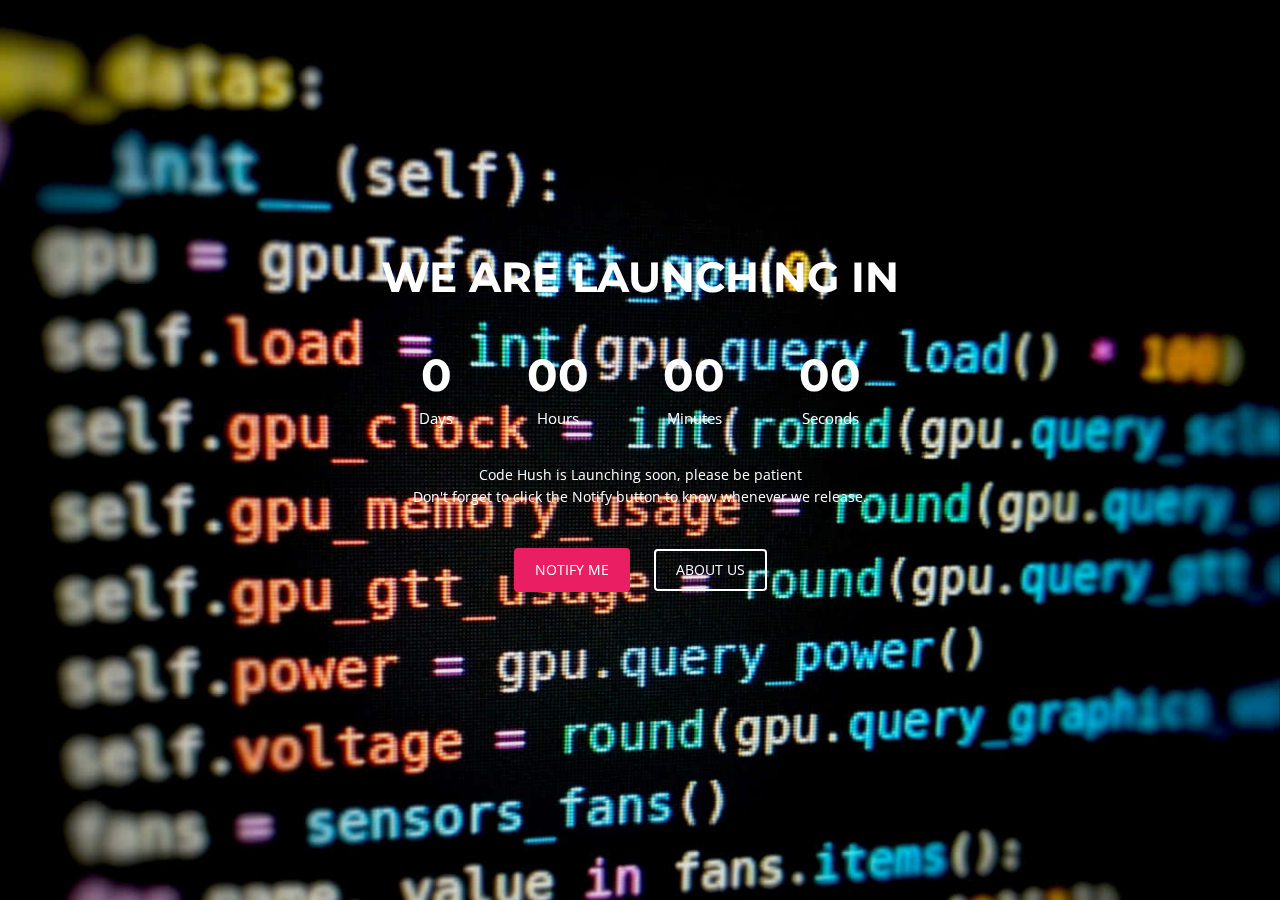
==== index.html @ 09e938f4 "init" ====
<!DOCTYPE html>
<html lang="en">
  <head>
    <meta charset="utf-8" />
    <meta
      name="viewport"
      content="width=device-width, initial-scale=1, shrink-to-fit=no"
    />
    <link
      rel="stylesheet"
      href="https://cdnjs.cloudflare.com/ajax/libs/font-awesome/6.5.2/css/all.min.css"
      integrity="sha512-SnH5WK+bZxgPHs44uWIX+LLJAJ9/2PkPKZ5QiAj6Ta86w+fsb2TkcmfRyVX3pBnMFcV7oQPJkl9QevSCWr3W6A=="
      crossorigin="anonymous"
      referrerpolicy="no-referrer"
    />
    <link
      rel="apple-touch-icon"
      sizes="180x180"
      href="assets/img/favicon/apple-touch-icon.png"
    />
    <link
      rel="icon"
      type="image/png"
      sizes="32x32"
      href="assets/img/favicon/favicon-32x32.png"
    />
    <link
      rel="icon"
      type="image/png"
      sizes="16x16"
      href="assets/img/favicon/favicon-16x16.png"
    />
    <link rel="manifest" href="assets/img/favicon/site.webmanifest" />
    <title>Code Hush - Coming Soon...</title>

    <link
      rel="stylesheet"
      type="text/css"
      href="assets/css/bootstrap.min.css"
    />

    <link rel="stylesheet" type="text/css" href="assets/fonts/line-icons.css" />

    <link rel="stylesheet" type="text/css" href="assets/css/slicknav.css" />

    <link
      rel="stylesheet"
      type="text/css"
      href="assets/css/menu_sideslide.css"
    />

    <link rel="stylesheet" type="text/css" href="assets/css/vegas.min.css" />

    <link rel="stylesheet" type="text/css" href="assets/css/animate.css" />

    <link rel="stylesheet" type="text/css" href="assets/css/main.css" />

    <link rel="stylesheet" type="text/css" href="assets/css/responsive.css" />
  </head>
  <body style="background-color: black">
    <div class="bg-wraper overlay has-vignette">
      <div
        id="example"
        class="slider opacity-50 vegas-container"
        style="height: 983px"
      ></div>
    </div>

    <section class="countdown-timer">
      <div class="container">
        <div class="row text-center">
          <div class="col-md-12 col-sm-12 col-xs-12">
            <div class="heading-count">
              <h2>WE ARE LAUNCHING IN</h2>
            </div>
          </div>
          <div class="col-md-12 col-sm-12 col-xs-12">
            <div class="row time-countdown justify-content-center">
              <div id="clock" class="time-count"></div>
            </div>
            <p>
              Code Hush is Launching soon, please be patient<br />
              Don't forget to click the Notify button to know whenever we
              release.
            </p>
            <div class="button-group">
              <a href="#" class="btn btn-common">Notify Me</a>
              <a
                href="https://codehush.com/about"
                target="_blank"
                class="btn btn-border"
                >About Us</a
              >
            </div>
            <div class="social mt-4">
              <a class="discord" href="#"
                ><i class="fa-brands fa-discord"></i
              ></a>
              <a class="twitter" href="#"
                ><i class="fa-brands fa-x-twitter"></i
              ></a>
              <a class="instagram" href="#"
                ><i class="fa-brands fa-instagram"></i
              ></a>
              <a class="github" href="#"><i class="fa-brands fa-github"></i></a>
            </div>
          </div>
        </div>
      </div>
    </section>

    <div id="preloader">
      <div class="loader" id="loader-1"></div>
    </div>

    <script src="assets/js/jquery-min.js"></script>
    <script src="assets/js/popper.min.js"></script>
    <script src="assets/js/bootstrap.min.js"></script>
    <script src="assets/js/vegas.min.js"></script>
    <script src="assets/js/jquery.countdown.min.js"></script>
    <script src="assets/js/classie.js"></script>
    <script src="assets/js/jquery.nav.js"></script>
    <script src="assets/js/jquery.easing.min.js"></script>
    <script src="assets/js/wow.js"></script>
    <script src="assets/js/jquery.slicknav.js"></script>
    <script src="assets/js/main.js"></script>
    <script src="assets/js/form-validator.min.js"></script>
    <script src="assets/js/contact-form-script.min.js"></script>
    <script type="text/javascript">
      $("#example").vegas({
        timer: false,
        delay: 6000,
        transitionDuration: 2000,
        transition: "blur",
        slides: [
          { src: "assets/img/slide1.jpg" },
          { src: "assets/img/slide2.jpg" },
          { src: "assets/img/slide3.jpg" },
        ],
      });
    </script>
    <script
      defer
      src="https://static.cloudflareinsights.com/beacon.min.js/v84a3a4012de94ce1a686ba8c167c359c1696973893317"
      integrity="sha512-euoFGowhlaLqXsPWQ48qSkBSCFs3DPRyiwVu3FjR96cMPx+Fr+gpWRhIafcHwqwCqWS42RZhIudOvEI+Ckf6MA=="
      data-cf-beacon='{"rayId":"8755cf230fcd4282","r":1,"version":"2024.3.0","token":"9a6015d415bb4773a0bff22543062d3b"}'
      crossorigin="anonymous"
    ></script>
  </body>
</html>
---- assets/fonts/line-icons.css ----
@font-face {
  font-family: "LineIcons";
  src: url("../fonts/LineIcons.eot?tc3uo0");
  src: url("../fonts/LineIcons.eot?tc3uo0#iefix") format("embedded-opentype"),
    url("../fonts/LineIcons.ttf?tc3uo0") format("truetype"),
    url("../fonts/LineIcons.woff?tc3uo0") format("woff"),
    url("../fonts/LineIcons.svg?tc3uo0#LineIcons") format("svg");
  font-weight: normal;
  font-style: normal;
}

[class^="lni-"],
[class*=" lni-"] {
  /* use !important to prevent issues with browser extensions that change fonts */
  font-family: "LineIcons" !important;
  speak: none;
  font-style: normal;
  font-weight: normal;
  font-variant: normal;
  text-transform: none;
  line-height: 1;

  /* Better Font Rendering =========== */
  -webkit-font-smoothing: antialiased;
  -moz-osx-font-smoothing: grayscale;
}

.lni-image:before {
  content: "\e991";
}
.lni-linkedin-filled:before {
  content: "\e9ac";
}
.lni-add-files:before {
  content: "\e900";
}
.lni-agenda:before {
  content: "\e901";
}
.lni-alarm-clock:before {
  content: "\e902";
}
.lni-alarm:before {
  content: "\e903";
}
.lni-amazon:before {
  content: "\e904";
}
.lni-amex:before {
  content: "\e905";
}
.lni-anchor:before {
  content: "\e906";
}
.lni-android:before {
  content: "\e907";
}
.lni-angle-double-down:before {
  content: "\e908";
}
.lni-angle-double-left:before {
  content: "\e909";
}
.lni-angle-double-right:before {
  content: "\e90a";
}
.lni-angle-double-up:before {
  content: "\e90b";
}
.lni-apartment:before {
  content: "\e90c";
}
.lni-apple:before {
  content: "\e90d";
}
.lni-archive:before {
  content: "\e90e";
}
.lni-arrow-down-circle:before {
  content: "\e90f";
}
.lni-arrow-down:before {
  content: "\e910";
}
.lni-arrow-left-circle:before {
  content: "\e911";
}
.lni-arrow-left:before {
  content: "\e912";
}
.lni-arrow-right-circle:before {
  content: "\e913";
}
.lni-arrow-right:before {
  content: "\e914";
}
.lni-arrow-top-left:before {
  content: "\e915";
}
.lni-arrow-top-right:before {
  content: "\e916";
}
.lni-arrow-up-circle:before {
  content: "\e917";
}
.lni-arrow-up:before {
  content: "\e918";
}
.lni-arrows-horizontal:before {
  content: "\e919";
}
.lni-arrows-vertical:before {
  content: "\e91a";
}
.lni-ban:before {
  content: "\e91b";
}
.lni-bar-chart:before {
  content: "\e91c";
}
.lni-basketball:before {
  content: "\e91d";
}
.lni-behance:before {
  content: "\e91e";
}
.lni-bi-cycle:before {
  content: "\e91f";
}
.lni-bitbucket:before {
  content: "\e920";
}
.lni-bitcoin:before {
  content: "\e921";
}
.lni-blackboard:before {
  content: "\e922";
}
.lni-bluetooth:before {
  content: "\e923";
}
.lni-bold:before {
  content: "\e924";
}
.lni-bolt-alt:before {
  content: "\e925";
}
.lni-bolt:before {
  content: "\e926";
}
.lni-book:before {
  content: "\e927";
}
.lni-bookmark-alt:before {
  content: "\e928";
}
.lni-bookmark:before {
  content: "\e929";
}
.lni-briefcase:before {
  content: "\e92a";
}
.lni-brush-alt:before {
  content: "\e92b";
}
.lni-brush:before {
  content: "\e92c";
}
.lni-bubble:before {
  content: "\e92d";
}
.lni-bug:before {
  content: "\e92e";
}
.lni-bulb:before {
  content: "\e92f";
}
.lni-bullhorn:before {
  content: "\e930";
}
.lni-bus:before {
  content: "\e931";
}
.lni-calendar:before {
  content: "\e932";
}
.lni-camera:before {
  content: "\e933";
}
.lni-car:before {
  content: "\e934";
}
.lni-cart-full:before {
  content: "\e935";
}
.lni-cart:before {
  content: "\e936";
}
.lni-check-box:before {
  content: "\e937";
}
.lni-check-mark-circle:before {
  content: "\e938";
}
.lni-chevron-down-circle:before {
  content: "\e939";
}
.lni-chevron-down:before {
  content: "\e93a";
}
.lni-chevron-left-circle:before {
  content: "\e93b";
}
.lni-chevron-left:before {
  content: "\e93c";
}
.lni-chevron-right-circle:before {
  content: "\e93d";
}
.lni-chevron-right:before {
  content: "\e93e";
}
.lni-chevron-up-circle:before {
  content: "\e93f";
}
.lni-chevron-up:before {
  content: "\e940";
}
.lni-chrome:before {
  content: "\e941";
}
.lni-circle-minus:before {
  content: "\e942";
}
.lni-clipboard:before {
  content: "\e943";
}
.lni-close:before {
  content: "\e944";
}
.lni-cloud-check:before {
  content: "\e945";
}
.lni-cloud-download:before {
  content: "\e946";
}
.lni-cloud-sync:before {
  content: "\e947";
}
.lni-cloud-upload:before {
  content: "\e948";
}
.lni-cloud:before {
  content: "\e949";
}
.lni-code:before {
  content: "\e94a";
}
.lni-coffee-cup:before {
  content: "\e94b";
}
.lni-cog:before {
  content: "\e94c";
}
.lni-color-pallet:before {
  content: "\e94d";
}
.lni-comment-reply-alt:before {
  content: "\e94e";
}
.lni-comments-alt:before {
  content: "\e94f";
}
.lni-comments:before {
  content: "\e950";
}
.lni-construction:before {
  content: "\e951";
}
.lni-control-panel:before {
  content: "\e952";
}
.lni-crop:before {
  content: "\e953";
}
.lni-cross-circle:before {
  content: "\e954";
}
.lni-crown:before {
  content: "\e955";
}
.lni-css3:before {
  content: "\e956";
}
.lni-cup:before {
  content: "\e957";
}
.lni-cut:before {
  content: "\e958";
}
.lni-dashboard:before {
  content: "\e959";
}
.lni-database:before {
  content: "\e95a";
}
.lni-dinner:before {
  content: "\e95b";
}
.lni-direction-alt:before {
  content: "\e95c";
}
.lni-direction-ltr:before {
  content: "\e95d";
}
.lni-direction-rtl:before {
  content: "\e95e";
}
.lni-direction:before {
  content: "\e95f";
}
.lni-display:before {
  content: "\e960";
}
.lni-download:before {
  content: "\e961";
}
.lni-drop:before {
  content: "\e962";
}
.lni-dropbox:before {
  content: "\e963";
}
.lni-drupal:before {
  content: "\e964";
}
.lni-emoji-neutral:before {
  content: "\e965";
}
.lni-emoji-sad:before {
  content: "\e966";
}
.lni-emoji-smile:before {
  content: "\e967";
}
.lni-empty-file:before {
  content: "\e968";
}
.lni-enter:before {
  content: "\e969";
}
.lni-envelope:before {
  content: "\e96a";
}
.lni-eraser:before {
  content: "\e96b";
}
.lni-exit-down:before {
  content: "\e96c";
}
.lni-exit-up:before {
  content: "\e96d";
}
.lni-exit:before {
  content: "\e96e";
}
.lni-eye:before {
  content: "\e96f";
}
.lni-facebook-filled:before {
  content: "\e970";
}
.lni-facebook:before {
  content: "\e971";
}
.lni-files:before {
  content: "\e972";
}
.lni-film-play:before {
  content: "\e973";
}
.lni-firefox:before {
  content: "\e974";
}
.lni-flag-alt:before {
  content: "\e975";
}
.lni-flag-cubic:before {
  content: "\e976";
}
.lni-flag:before {
  content: "\e977";
}
.lni-folder:before {
  content: "\e978";
}
.lni-frame-contract:before {
  content: "\e979";
}
.lni-frame-expand:before {
  content: "\e97a";
}
.lni-full-screen:before {
  content: "\e97b";
}
.lni-funnel:before {
  content: "\e97c";
}
.lni-gallery:before {
  content: "\e97d";
}
.lni-game:before {
  content: "\e97e";
}
.lni-gift:before {
  content: "\e97f";
}
.lni-git:before {
  content: "\e980";
}
.lni-github:before {
  content: "\e981";
}
.lni-google-plus:before {
  content: "\e982";
}
.lni-graduation:before {
  content: "\e983";
}
.lni-grid-alt:before {
  content: "\e984";
}
.lni-grid:before {
  content: "\e985";
}
.lni-hammer:before {
  content: "\e986";
}
.lni-hand:before {
  content: "\e987";
}
.lni-harddrive:before {
  content: "\e988";
}
.lni-headphone-alt:before {
  content: "\e989";
}
.lni-headphone:before {
  content: "\e98a";
}
.lni-heart-filled:before {
  content: "\e98b";
}
.lni-heart-pulse:before {
  content: "\e98c";
}
.lni-heart:before {
  content: "\e98d";
}
.lni-help:before {
  content: "\e98e";
}
.lni-highlight-alt:before {
  content: "\e98f";
}
.lni-highlight:before {
  content: "\e990";
}
.lni-hobile:before {
  content: "\e992";
}
.lni-home:before {
  content: "\e993";
}
.lni-hourglass:before {
  content: "\e994";
}
.lni-html5:before {
  content: "\e995";
}
.lni-inbox:before {
  content: "\e996";
}
.lni-indent-decrease:before {
  content: "\e997";
}
.lni-indent-increase:before {
  content: "\e998";
}
.lni-Infinite:before {
  content: "\e999";
}
.lni-information:before {
  content: "\e99a";
}
.lni-instagram-filled:before {
  content: "\e99b";
}
.lni-instagram:before {
  content: "\e99c";
}
.lni-italic:before {
  content: "\e99d";
}
.lni-joomla:before {
  content: "\e99e";
}
.lni-key:before {
  content: "\e99f";
}
.lni-keyboard:before {
  content: "\e9a0";
}
.lni-laptop-phone:before {
  content: "\e9a1";
}
.lni-laptop:before {
  content: "\e9a2";
}
.lni-layers:before {
  content: "\e9a3";
}
.lni-layout:before {
  content: "\e9a4";
}
.lni-leaf:before {
  content: "\e9a5";
}
.lni-licencse:before {
  content: "\e9a6";
}
.lni-line-dashed:before {
  content: "\e9a7";
}
.lni-line-dotted:before {
  content: "\e9a8";
}
.lni-line-double:before {
  content: "\e9a9";
}
.lni-line-spacing:before {
  content: "\e9aa";
}
.lni-link:before {
  content: "\e9ab";
}
.lni-linkedin:before {
  content: "\e9ad";
}
.lni-list:before {
  content: "\e9ae";
}
.lni-lock:before {
  content: "\e9af";
}
.lni-magnet:before {
  content: "\e9b0";
}
.lni-magnifier:before {
  content: "\e9b1";
}
.lni-map-marker:before {
  content: "\e9b2";
}
.lni-map:before {
  content: "\e9b3";
}
.lni-mastercard:before {
  content: "\e9b4";
}
.lni-medall-alt:before {
  content: "\e9b5";
}
.lni-medall:before {
  content: "\e9b6";
}
.lni-medium:before {
  content: "\e9b7";
}
.lni-menu-circle:before {
  content: "\e9b8";
}
.lni-menu:before {
  content: "\e9b9";
}
.lni-mic:before {
  content: "\e9ba";
}
.lni-microphone:before {
  content: "\e9bb";
}
.lni-minus:before {
  content: "\e9bc";
}
.lni-mobile:before {
  content: "\e9bd";
}
.lni-more-alt:before {
  content: "\e9be";
}
.lni-more:before {
  content: "\e9bf";
}
.lni-mouse:before {
  content: "\e9c0";
}
.lni-move:before {
  content: "\e9c1";
}
.lni-music:before {
  content: "\e9c2";
}
.lni-notepad:before {
  content: "\e9c3";
}
.lni-package:before {
  content: "\e9c4";
}
.lni-page-break:before {
  content: "\e9c5";
}
.lni-paint-bucket:before {
  content: "\e9c6";
}
.lni-paint-roller:before {
  content: "\e9c7";
}
.lni-paperclip:before {
  content: "\e9c8";
}
.lni-paypal:before {
  content: "\e9c9";
}
.lni-pencil-alt:before {
  content: "\e9ca";
}
.lni-pencil:before {
  content: "\e9cb";
}
.lni-phone-handset:before {
  content: "\e9cc";
}
.lni-phone:before {
  content: "\e9cd";
}
.lni-pie-chart:before {
  content: "\e9ce";
}
.lni-pilcrow:before {
  content: "\e9cf";
}
.lni-pin-alt:before {
  content: "\e9d0";
}
.lni-pin-corner:before {
  content: "\e9d1";
}
.lni-pin:before {
  content: "\e9d2";
}
.lni-pinterest:before {
  content: "\e9d3";
}
.lni-playstore:before {
  content: "\e9d4";
}
.lni-plug:before {
  content: "\e9d5";
}
.lni-plus:before {
  content: "\e9d6";
}
.lni-pointer-down:before {
  content: "\e9d7";
}
.lni-pointer-left:before {
  content: "\e9d8";
}
.lni-pointer-right:before {
  content: "\e9d9";
}
.lni-pointer-up:before {
  content: "\e9da";
}
.lni-pointer:before {
  content: "\e9db";
}
.lni-power-switch:before {
  content: "\e9dc";
}
.lni-printer:before {
  content: "\e9dd";
}
.lni-pulse:before {
  content: "\e9de";
}
.lni-question-circle:before {
  content: "\e9df";
}
.lni-quora:before {
  content: "\e9e0";
}
.lni-reddit:before {
  content: "\e9e1";
}
.lni-reload:before {
  content: "\e9e2";
}
.lni-reply:before {
  content: "\e9e3";
}
.lni-rocket:before {
  content: "\e9e4";
}
.lni-rss-feed:before {
  content: "\e9e5";
}
.lni-ruler-alt:before {
  content: "\e9e6";
}
.lni-ruler-pencil:before {
  content: "\e9e7";
}
.lni-ruler:before {
  content: "\e9e8";
}
.lni-save-alt:before {
  content: "\e9e9";
}
.lni-save:before {
  content: "\e9ea";
}
.lni-search:before {
  content: "\e9eb";
}
.lni-select:before {
  content: "\e9ec";
}
.lni-share-alt:before {
  content: "\e9ed";
}
.lni-share:before {
  content: "\e9ee";
}
.lni-shield:before {
  content: "\e9ef";
}
.lni-shift-left:before {
  content: "\e9f0";
}
.lni-shift-right:before {
  content: "\e9f1";
}
.lni-shortcode:before {
  content: "\e9f2";
}
.lni-signal:before {
  content: "\e9f3";
}
.lni-slice:before {
  content: "\e9f4";
}
.lni-sort-alpha-asc:before {
  content: "\e9f5";
}
.lni-sort-amount-asc:before {
  content: "\e9f6";
}
.lni-soundcloud:before {
  content: "\e9f7";
}
.lni-spellcheck:before {
  content: "\e9f8";
}
.lni-spotify:before {
  content: "\e9f9";
}
.lni-spray:before {
  content: "\e9fa";
}
.lni-stamp:before {
  content: "\e9fb";
}
.lni-star-empty:before {
  content: "\e9fc";
}
.lni-star-filled:before {
  content: "\e9fd";
}
.lni-star-half:before {
  content: "\e9fe";
}
.lni-star:before {
  content: "\e9ff";
}
.lni-stats-down:before {
  content: "\ea00";
}
.lni-stats-up:before {
  content: "\ea01";
}
.lni-strikethrough:before {
  content: "\ea02";
}
.lni-stripe:before {
  content: "\ea03";
}
.lni-support:before {
  content: "\ea04";
}
.lni-tab:before {
  content: "\ea05";
}
.lni-tag:before {
  content: "\ea06";
}
.lni-target:before {
  content: "\ea07";
}
.lni-teabag:before {
  content: "\ea08";
}
.lni-text-align-right:before {
  content: "\ea09";
}
.lni-text-align-center:before {
  content: "\ea0a";
}
.lni-text-align-justify:before {
  content: "\ea0b";
}
.lni-text-align-left:before {
  content: "\ea0c";
}
.lni-text-format-remove:before {
  content: "\ea0d";
}
.lni-text-format:before {
  content: "\ea0e";
}
.lni-text-size:before {
  content: "\ea0f";
}
.lni-thought:before {
  content: "\ea10";
}
.lni-thumbs-down:before {
  content: "\ea11";
}
.lni-thumbs-up:before {
  content: "\ea12";
}
.lni-ticket-alt:before {
  content: "\ea13";
}
.lni-ticket:before {
  content: "\ea14";
}
.lni-timer:before {
  content: "\ea15";
}
.lni-train:before {
  content: "\ea16";
}
.lni-trash:before {
  content: "\ea17";
}
.lni-tshirt:before {
  content: "\ea18";
}
.lni-twitter-filled:before {
  content: "\ea19";
}
.lni-twitter:before {
  content: "\ea1a";
}
.lni-underline:before {
  content: "\ea1b";
}
.lni-unlink:before {
  content: "\ea1c";
}
.lni-unlock:before {
  content: "\ea1d";
}
.lni-upload:before {
  content: "\ea1e";
}
.lni-user:before {
  content: "\ea1f";
}
.lni-users:before {
  content: "\ea20";
}
.lni-vector:before {
  content: "\ea21";
}
.lni-video:before {
  content: "\ea22";
}
.lni-visa:before {
  content: "\ea23";
}
.lni-volume-high:before {
  content: "\ea24";
}
.lni-volume-low:before {
  content: "\ea25";
}
.lni-volume-medium:before {
  content: "\ea26";
}
.lni-volume-mute:before {
  content: "\ea27";
}
.lni-wallet:before {
  content: "\ea28";
}
.lni-warning:before {
  content: "\ea29";
}
.lni-wheelchair:before {
  content: "\ea2a";
}
.lni-wordpress-filled:before {
  content: "\ea2b";
}
.lni-wordpress:before {
  content: "\ea2c";
}
.lni-world-alt:before {
  content: "\ea2d";
}
.lni-world:before {
  content: "\ea2e";
}
.lni-write:before {
  content: "\ea2f";
}
.lni-zip:before {
  content: "\ea30";
}
.lni-zoom-in:before {
  content: "\ea31";
}
.lni-zoom-out:before {
  content: "\ea32";
}
---- assets/css/menu_sideslide.css ----
.menu-wrap a {
  color: #b8b7ad;
}

.menu-wrap a:hover,
.menu-wrap a:focus {
  color: #e92762;
}
.menu-wrap .navbar-nav li .active,
.menu-wrap .navbar-nav li .active:before {
  color: #e92762;
  -webkit-transform: scale(1);
  transform: scale(1);
}
.content-wrap {
  overflow-y: scroll;
  -webkit-overflow-scrolling: touch;
}

.content {
  position: relative;
  background: #b4bad2;
}

.content::before {
  position: absolute;
  top: 0;
  left: 0;
  z-index: 10;
  width: 100%;
  height: 100%;
  background: rgba(0, 0, 0, 0.3);
  content: "";
  opacity: 0;
  -webkit-transform: translate3d(100%, 0, 0);
  transform: translate3d(100%, 0, 0);
  -webkit-transition: opacity 0.4s, -webkit-transform 0s 0.4s;
  transition: opacity 0.4s, transform 0s 0.4s;
  -webkit-transition-timing-function: cubic-bezier(0.7, 0, 0.3, 1);
  transition-timing-function: cubic-bezier(0.7, 0, 0.3, 1);
}

/* Menu Button */
.menu-button {
  position: absolute;
  z-index: 1000;
  width: 60px;
  height: 42px;
  border: none;
  font-size: 30px;
  color: #fff;
  background: transparent;
  top: 15px;
  right: 0;
  line-height: 42px;
  outline: none;
  text-align: center;
}
button:focus {
  outline: none;
}
/* Close Button */
.close-button {
  width: 45px;
  height: 45px;
  position: absolute;
  left: -45px;
  top: 4px;
  overflow: hidden;
  cursor: pointer;
  font-size: 25px;
  border: none;
  background: #fff;
  color: #000;
  line-height: 48px;
  box-shadow: -1px 2px 3px 0px rgba(0, 0, 0, 0.16),
    0 0px 0px 0px rgba(0, 0, 0, 0.12);
}

.logo-menu {
  padding: 15px 0;
}
.menu-bg .logo-menu {
  padding: 6px 0;
}
.menu-bg .menu-button {
  top: 5px;
  color: #333;
}

/* Menu */
.menu-wrap {
  position: fixed;
  z-index: 9999999;
  width: 260px;
  right: 0;
  height: 100%;
  background: #fff;
  padding: 2.5em 1.5em 0;
  font-size: 1.15em;
  -webkit-transform: translate3d(320px, 0, 0);
  transform: translate3d(320px, 0, 0);
  -webkit-transition: -webkit-transform 0.4s;
  transition: transform 0.4s;
  -webkit-transition-timing-function: cubic-bezier(0.7, 0, 0.3, 1);
  transition-timing-function: cubic-bezier(0.7, 0, 0.3, 1);
  box-shadow: 0 2px 5px 0 rgba(0, 0, 0, 0.16), 0 2px 10px 0 rgba(0, 0, 0, 0.12);
}

.menu,
.menu-list {
  height: 100%;
}

.menu-list {
  -webkit-transform: translate3d(0, 100%, 0);
  transform: translate3d(0, 100%, 0);
}

.menu-list a {
  color: #333;
  display: block;
  padding: 0.8em;
  -webkit-transform: translate3d(0, 500px, 0);
  transform: translate3d(0, 500px, 0);
  position: relative;
}
.menu-wrap a:hover:before {
  -webkit-transform: scale(1);
  transform: scale(1);
}
.menu-list,
.menu-list a {
  -webkit-transition: -webkit-transform 0s 0.4s;
  transition: transform 0s 0.4s;
  -webkit-transition-timing-function: cubic-bezier(0.7, 0, 0.3, 1);
  transition-timing-function: cubic-bezier(0.7, 0, 0.3, 1);
}

.menu-list a:nth-child(2) {
  -webkit-transform: translate3d(0, 1000px, 0);
  transform: translate3d(0, 1000px, 0);
}

.menu-list a:nth-child(3) {
  -webkit-transform: translate3d(0, 1500px, 0);
  transform: translate3d(0, 1500px, 0);
}

.menu-list a:nth-child(4) {
  -webkit-transform: translate3d(0, 2000px, 0);
  transform: translate3d(0, 2000px, 0);
}

.menu-list a:nth-child(5) {
  -webkit-transform: translate3d(0, 2500px, 0);
  transform: translate3d(0, 2500px, 0);
}

.menu-list a:nth-child(6) {
  -webkit-transform: translate3d(0, 3000px, 0);
  transform: translate3d(0, 3000px, 0);
}

.menu-list a span {
  margin-left: 10px;
  font-weight: 700;
}

/* Shown menu */
.show-menu .menu-wrap {
  -webkit-transform: translate3d(0, 0, 0);
  transform: translate3d(0, 0, 0);
  -webkit-transition: -webkit-transform 0.8s;
  transition: transform 0.8s;
  -webkit-transition-timing-function: cubic-bezier(0.7, 0, 0.3, 1);
  transition-timing-function: cubic-bezier(0.7, 0, 0.3, 1);
}

.show-menu .menu-list,
.show-menu .menu-list a {
  -webkit-transform: translate3d(0, 0, 0);
  transform: translate3d(0, 0, 0);
  -webkit-transition: -webkit-transform 0.8s;
  transition: transform 0.8s;
  -webkit-transition-timing-function: cubic-bezier(0.7, 0, 0.3, 1);
  transition-timing-function: cubic-bezier(0.7, 0, 0.3, 1);
}

.show-menu .menu-list a {
  -webkit-transition-duration: 0.9s;
  transition-duration: 0.9s;
}

.show-menu .content::before {
  opacity: 1;
  -webkit-transition: opacity 0.8s;
  transition: opacity 0.8s;
  -webkit-transition-timing-function: cubic-bezier(0.7, 0, 0.3, 1);
  transition-timing-function: cubic-bezier(0.7, 0, 0.3, 1);
  -webkit-transform: translate3d(0, 0, 0);
  transform: translate3d(0, 0, 0);
}
---- assets/css/vegas.min.css ----
.vegas-overlay,
.vegas-slide,
.vegas-slide-inner,
.vegas-timer,
.vegas-wrapper {
  position: absolute;
  top: 0;
  left: 0;
  bottom: 0;
  right: 0;
  overflow: hidden;
  border: none;
  padding: 0;
  margin: 0;
}
.vegas-overlay {
  opacity: 0.5;
  background: url(overlays/02.png) center center;
}
.vegas-timer {
  top: auto;
  bottom: 0;
  height: 2px;
}
.vegas-timer-progress {
  width: 0;
  height: 100%;
  background: #fff;
  -webkit-transition: width ease-out;
  transition: width ease-out;
}
.vegas-timer-running .vegas-timer-progress {
  width: 100%;
}
.vegas-slide,
.vegas-slide-inner {
  margin: 0;
  padding: 0;
  background: center center no-repeat;
  -webkit-transform: translateZ(0);
  transform: translateZ(0);
  will-change: transform, opacity;
}
body .vegas-container {
  overflow: hidden !important;
  position: relative;
}
.vegas-video {
  min-width: 100%;
  min-height: 100%;
  width: auto;
  height: auto;
}
body.vegas-container {
  overflow: auto;
  position: static;
  z-index: -2;
}
body.vegas-container > .vegas-overlay,
body.vegas-container > .vegas-slide,
body.vegas-container > .vegas-timer {
  position: fixed;
  z-index: -1;
}
:root body.vegas-container > .vegas-overlay,
:root body.vegas-container > .vegas-slide,
_::full-page-media,
_:future {
  bottom: -76px;
}
.vegas-transition-blur,
.vegas-transition-blur2 {
  opacity: 0;
  -webkit-filter: blur(32px);
  filter: blur(32px);
}
.vegas-transition-blur-in,
.vegas-transition-blur2-in {
  opacity: 1;
  -webkit-filter: blur(0);
  filter: blur(0);
}
.vegas-transition-blur2-out {
  opacity: 0;
}
.vegas-transition-burn,
.vegas-transition-burn2 {
  opacity: 0;
  -webkit-filter: contrast(1000%) saturate(1000%);
  filter: contrast(1000%) saturate(1000%);
}
.vegas-transition-burn-in,
.vegas-transition-burn2-in {
  opacity: 1;
  -webkit-filter: contrast(100%) saturate(100%);
  filter: contrast(100%) saturate(100%);
}
.vegas-transition-burn2-out {
  opacity: 0;
  -webkit-filter: contrast(1000%) saturate(1000%);
  filter: contrast(1000%) saturate(1000%);
}
.vegas-transition-fade,
.vegas-transition-fade2 {
  opacity: 0;
}
.vegas-transition-fade-in,
.vegas-transition-fade2-in {
  opacity: 1;
}
.vegas-transition-fade2-out {
  opacity: 0;
}
.vegas-transition-flash,
.vegas-transition-flash2 {
  opacity: 0;
  -webkit-filter: brightness(25);
  filter: brightness(25);
}
.vegas-transition-flash-in,
.vegas-transition-flash2-in {
  opacity: 1;
  -webkit-filter: brightness(1);
  filter: brightness(1);
}
.vegas-transition-flash2-out {
  opacity: 0;
  -webkit-filter: brightness(25);
  filter: brightness(25);
}
.vegas-transition-negative,
.vegas-transition-negative2 {
  opacity: 0;
  -webkit-filter: invert(100%);
  filter: invert(100%);
}
.vegas-transition-negative-in,
.vegas-transition-negative2-in {
  opacity: 1;
  -webkit-filter: invert(0);
  filter: invert(0);
}
.vegas-transition-negative2-out {
  opacity: 0;
  -webkit-filter: invert(100%);
  filter: invert(100%);
}
.vegas-transition-slideDown,
.vegas-transition-slideDown2 {
  -webkit-transform: translateY(-100%);
  transform: translateY(-100%);
}
.vegas-transition-slideDown-in,
.vegas-transition-slideDown2-in {
  -webkit-transform: translateY(0);
  transform: translateY(0);
}
.vegas-transition-slideDown2-out {
  -webkit-transform: translateY(100%);
  transform: translateY(100%);
}
.vegas-transition-slideLeft,
.vegas-transition-slideLeft2 {
  -webkit-transform: translateX(100%);
  transform: translateX(100%);
}
.vegas-transition-slideLeft-in,
.vegas-transition-slideLeft2-in {
  -webkit-transform: translateX(0);
  transform: translateX(0);
}
.vegas-transition-slideLeft2-out,
.vegas-transition-slideRight,
.vegas-transition-slideRight2 {
  -webkit-transform: translateX(-100%);
  transform: translateX(-100%);
}
.vegas-transition-slideRight-in,
.vegas-transition-slideRight2-in {
  -webkit-transform: translateX(0);
  transform: translateX(0);
}
.vegas-transition-slideRight2-out {
  -webkit-transform: translateX(100%);
  transform: translateX(100%);
}
.vegas-transition-slideUp,
.vegas-transition-slideUp2 {
  -webkit-transform: translateY(100%);
  transform: translateY(100%);
}
.vegas-transition-slideUp-in,
.vegas-transition-slideUp2-in {
  -webkit-transform: translateY(0);
  transform: translateY(0);
}
.vegas-transition-slideUp2-out {
  -webkit-transform: translateY(-100%);
  transform: translateY(-100%);
}
.vegas-transition-swirlLeft,
.vegas-transition-swirlLeft2 {
  -webkit-transform: scale(2) rotate(35deg);
  transform: scale(2) rotate(35deg);
  opacity: 0;
}
.vegas-transition-swirlLeft-in,
.vegas-transition-swirlLeft2-in {
  -webkit-transform: scale(1) rotate(0);
  transform: scale(1) rotate(0);
  opacity: 1;
}
.vegas-transition-swirlLeft2-out,
.vegas-transition-swirlRight,
.vegas-transition-swirlRight2 {
  -webkit-transform: scale(2) rotate(-35deg);
  transform: scale(2) rotate(-35deg);
  opacity: 0;
}
.vegas-transition-swirlRight-in,
.vegas-transition-swirlRight2-in {
  -webkit-transform: scale(1) rotate(0);
  transform: scale(1) rotate(0);
  opacity: 1;
}
.vegas-transition-swirlRight2-out {
  -webkit-transform: scale(2) rotate(35deg);
  transform: scale(2) rotate(35deg);
  opacity: 0;
}
.vegas-transition-zoomIn,
.vegas-transition-zoomIn2 {
  -webkit-transform: scale(0);
  transform: scale(0);
  opacity: 0;
}
.vegas-transition-zoomIn-in,
.vegas-transition-zoomIn2-in {
  -webkit-transform: scale(1);
  transform: scale(1);
  opacity: 1;
}
.vegas-transition-zoomIn2-out,
.vegas-transition-zoomOut,
.vegas-transition-zoomOut2 {
  -webkit-transform: scale(2);
  transform: scale(2);
  opacity: 0;
}
.vegas-transition-zoomOut-in,
.vegas-transition-zoomOut2-in {
  -webkit-transform: scale(1);
  transform: scale(1);
  opacity: 1;
}
.vegas-transition-zoomOut2-out {
  -webkit-transform: scale(0);
  transform: scale(0);
  opacity: 0;
}
.vegas-animation-kenburns {
  -webkit-animation: kenburns ease-out;
  animation: kenburns ease-out;
}
@-webkit-keyframes kenburns {
  0% {
    -webkit-transform: scale(1.5);
    transform: scale(1.5);
  }
  100% {
    -webkit-transform: scale(1);
    transform: scale(1);
  }
}
@keyframes kenburns {
  0% {
    -webkit-transform: scale(1.5);
    transform: scale(1.5);
  }
  100% {
    -webkit-transform: scale(1);
    transform: scale(1);
  }
}
.vegas-animation-kenburnsDownLeft {
  -webkit-animation: kenburnsDownLeft ease-out;
  animation: kenburnsDownLeft ease-out;
}
@-webkit-keyframes kenburnsDownLeft {
  0% {
    -webkit-transform: scale(1.5) translate(10%, -10%);
    transform: scale(1.5) translate(10%, -10%);
  }
  100% {
    -webkit-transform: scale(1) translate(0, 0);
    transform: scale(1) translate(0, 0);
  }
}
@keyframes kenburnsDownLeft {
  0% {
    -webkit-transform: scale(1.5) translate(10%, -10%);
    transform: scale(1.5) translate(10%, -10%);
  }
  100% {
    -webkit-transform: scale(1) translate(0, 0);
    transform: scale(1) translate(0, 0);
  }
}
.vegas-animation-kenburnsDownRight {
  -webkit-animation: kenburnsDownRight ease-out;
  animation: kenburnsDownRight ease-out;
}
@-webkit-keyframes kenburnsDownRight {
  0% {
    -webkit-transform: scale(1.5) translate(-10%, -10%);
    transform: scale(1.5) translate(-10%, -10%);
  }
  100% {
    -webkit-transform: scale(1) translate(0, 0);
    transform: scale(1) translate(0, 0);
  }
}
@keyframes kenburnsDownRight {
  0% {
    -webkit-transform: scale(1.5) translate(-10%, -10%);
    transform: scale(1.5) translate(-10%, -10%);
  }
  100% {
    -webkit-transform: scale(1) translate(0, 0);
    transform: scale(1) translate(0, 0);
  }
}
.vegas-animation-kenburnsDown {
  -webkit-animation: kenburnsDown ease-out;
  animation: kenburnsDown ease-out;
}
@-webkit-keyframes kenburnsDown {
  0% {
    -webkit-transform: scale(1.5) translate(0, -10%);
    transform: scale(1.5) translate(0, -10%);
  }
  100% {
    -webkit-transform: scale(1) translate(0, 0);
    transform: scale(1) translate(0, 0);
  }
}
@keyframes kenburnsDown {
  0% {
    -webkit-transform: scale(1.5) translate(0, -10%);
    transform: scale(1.5) translate(0, -10%);
  }
  100% {
    -webkit-transform: scale(1) translate(0, 0);
    transform: scale(1) translate(0, 0);
  }
}
.vegas-animation-kenburnsLeft {
  -webkit-animation: kenburnsLeft ease-out;
  animation: kenburnsLeft ease-out;
}
@-webkit-keyframes kenburnsLeft {
  0% {
    -webkit-transform: scale(1.5) translate(10%, 0);
    transform: scale(1.5) translate(10%, 0);
  }
  100% {
    -webkit-transform: scale(1) translate(0, 0);
    transform: scale(1) translate(0, 0);
  }
}
@keyframes kenburnsLeft {
  0% {
    -webkit-transform: scale(1.5) translate(10%, 0);
    transform: scale(1.5) translate(10%, 0);
  }
  100% {
    -webkit-transform: scale(1) translate(0, 0);
    transform: scale(1) translate(0, 0);
  }
}
.vegas-animation-kenburnsRight {
  -webkit-animation: kenburnsRight ease-out;
  animation: kenburnsRight ease-out;
}
@-webkit-keyframes kenburnsRight {
  0% {
    -webkit-transform: scale(1.5) translate(-10%, 0);
    transform: scale(1.5) translate(-10%, 0);
  }
  100% {
    -webkit-transform: scale(1) translate(0, 0);
    transform: scale(1) translate(0, 0);
  }
}
@keyframes kenburnsRight {
  0% {
    -webkit-transform: scale(1.5) translate(-10%, 0);
    transform: scale(1.5) translate(-10%, 0);
  }
  100% {
    -webkit-transform: scale(1) translate(0, 0);
    transform: scale(1) translate(0, 0);
  }
}
.vegas-animation-kenburnsUpLeft {
  -webkit-animation: kenburnsUpLeft ease-out;
  animation: kenburnsUpLeft ease-out;
}
@-webkit-keyframes kenburnsUpLeft {
  0% {
    -webkit-transform: scale(1.5) translate(10%, 10%);
    transform: scale(1.5) translate(10%, 10%);
  }
  100% {
    -webkit-transform: scale(1) translate(0, 0);
    transform: scale(1) translate(0, 0);
  }
}
@keyframes kenburnsUpLeft {
  0% {
    -webkit-transform: scale(1.5) translate(10%, 10%);
    transform: scale(1.5) translate(10%, 10%);
  }
  100% {
    -webkit-transform: scale(1) translate(0, 0);
    transform: scale(1) translate(0, 0);
  }
}
.vegas-animation-kenburnsUpRight {
  -webkit-animation: kenburnsUpRight ease-out;
  animation: kenburnsUpRight ease-out;
}
@-webkit-keyframes kenburnsUpRight {
  0% {
    -webkit-transform: scale(1.5) translate(-10%, 10%);
    transform: scale(1.5) translate(-10%, 10%);
  }
  100% {
    -webkit-transform: scale(1) translate(0, 0);
    transform: scale(1) translate(0, 0);
  }
}
@keyframes kenburnsUpRight {
  0% {
    -webkit-transform: scale(1.5) translate(-10%, 10%);
    transform: scale(1.5) translate(-10%, 10%);
  }
  100% {
    -webkit-transform: scale(1) translate(0, 0);
    transform: scale(1) translate(0, 0);
  }
}
.vegas-animation-kenburnsUp {
  -webkit-animation: kenburnsUp ease-out;
  animation: kenburnsUp ease-out;
}
@-webkit-keyframes kenburnsUp {
  0% {
    -webkit-transform: scale(1.5) translate(0, 10%);
    transform: scale(1.5) translate(0, 10%);
  }
  100% {
    -webkit-transform: scale(1) translate(0, 0);
    transform: scale(1) translate(0, 0);
  }
}
@keyframes kenburnsUp {
  0% {
    -webkit-transform: scale(1.5) translate(0, 10%);
    transform: scale(1.5) translate(0, 10%);
  }
  100% {
    -webkit-transform: scale(1) translate(0, 0);
    transform: scale(1) translate(0, 0);
  }
}
/*# sourceMappingURL=vegas.min.css.map */
---- assets/css/main.css ----
/* Google Fonts */
@import url("https://fonts.googleapis.com/css?family=Montserrat:500,700|Open+Sans");
html {
  overflow-x: hidden;
}

body {
  background: #fff;
  font-size: 14px;
  font-weight: 400;
  font-family: "Open Sans", sans-serif;
  -webkit-box-sizing: border-box;
  -moz-box-sizing: border-box;
  box-sizing: border-box;
  -webkit-font-smoothing: subpixel-antialiased;
  color: #333;
  line-height: 25px;
  -webkit-backface-visibility: hidden;
  backface-visibility: hidden;
  overflow-x: hidden;
}

h1,
h2,
h3,
h4 {
  font-size: 36px;
  font-weight: 700;
  font-family: "Montserrat", sans-serif;
}

a {
  -webkit-transition: all 0.2s linear;
  -moz-transition: all 0.2s linear;
  -o-transition: all 0.2s linear;
  transition: all 0.2s linear;
}

a:hover {
  text-decoration: none;
}

a a:focus {
  outline: none;
}

p {
  font-weight: 400;
  font-family: "Open Sans", sans-serif;
  margin: 0px;
  font-size: 14px;
}

ul,
ol {
  list-style: outside none none;
  margin: 0;
  padding: 0;
}

ul li,
ol li {
  list-style: none;
}

.hero-heading {
  font-size: 40px;
  font-weight: 700;
  color: #fff;
  text-transform: capitalize;
  line-height: 70px;
  letter-spacing: 0.1rem;
}

.hero-sub-heading {
  font-size: 20px;
  font-weight: 400;
  color: #e6e6e6;
  line-height: 45px;
  letter-spacing: 0.1rem;
}

.section-titile-bg {
  display: inline;
  font-size: 115px;
  font-weight: 700;
  height: 100%;
  left: -173px;
  opacity: 0.1;
  position: absolute;
  top: -14px;
  width: 100%;
  text-align: center;
}

.section-title-header p {
  text: center;
  font-weight: 400;
  line-height: 26px;
  padding-bottom: 36px;
}

.section-title {
  font-size: 36px;
  color: #333;
  line-height: 52px;
  padding-bottom: 15px;
  font-weight: 700;
  text-align: center;
  position: relative;
  margin: 0;
}

.section-title:before {
  position: absolute;
  content: "";
  height: 1px;
  width: 45px;
  left: 50%;
  bottom: 10px;
  -webkit-transform: translateX(-50%);
  transform: translateX(-50%);
  background-color: #e91e63;
}

.section-info {
  font-size: 14px;
  text: center;
  font-weight: 400;
  line-height: 26px;
  padding-bottom: 20px;
  margin-bottom: 30px;
}

.subtitle {
  font-size: 15px;
  font-weight: 500;
  margin-bottom: 15px;
}

.btn {
  font-size: 14px;
  padding: 12px 20px;
  border-radius: 0px;
  cursor: pointer;
  font-weight: 400;
  color: #fff;
  text-transform: uppercase;
  -webkit-transition: all 0.2s linear;
  -moz-transition: all 0.2s linear;
  -o-transition: all 0.2s linear;
  transition: all 0.2s linear;
  display: inline-block;
}

.btn:focus,
.btn:active {
  box-shadow: none;
  outline: none;
  color: #fff;
}

.btn-common {
  background-color: #e91e63;
  position: relative;
  z-index: 1;
  border-radius: 4px;
}

.btn-common:hover {
  color: #fff;
  box-shadow: 0 6px 22px rgba(0, 0, 0, 0.1);
  transition: all 0.2s ease-in-out;
  -moz-transition: all 0.2s ease-in-out;
  -webkit-transition: all 0.2s ease-in-out;
}

.btn-border {
  color: #fff;
  background-color: transparent;
  border: 2px solid #fff;
  border-radius: 4px;
  padding: 10px 20px;
}

.btn-border:hover {
  color: #fff;
  background-color: rgba(255, 255, 255, 0.2);
}

.btn-lg {
  padding: 14px 33px;
  text-transform: uppercase;
  font-size: 16px;
}

button:focus {
  outline: none !important;
}

.close-button {
  color: #e91e63;
}

/* ScrollToTop */
a.back-to-top {
  display: none;
  position: fixed;
  bottom: 18px;
  right: 15px;
  text-decoration: none;
}

a.back-to-top i {
  display: block;
  font-size: 22px;
  width: 40px;
  height: 40px;
  line-height: 40px;
  color: #fff;
  background: #e91e63;
  border-radius: 2px;
  text-align: center;
  transition: all 0.2s ease-in-out;
  -moz-transition: all 0.2s ease-in-out;
  -webkit-transition: all 0.2s ease-in-out;
  -o-transition: all 0.2s ease-in-out;
  box-shadow: 0 0 4px rgba(0, 0, 0, 0.14), 0 4px 8px rgba(0, 0, 0, 0.28);
}

a.back-to-top:hover,
a.back-to-top:focus {
  text-decoration: none;
}

/* Preloader */
#preloader {
  position: fixed;
  top: 0;
  left: 0;
  right: 0;
  bottom: 0;
  background-color: #fff;
  z-index: 9999999;
}

.loader {
  top: 50%;
  width: 50px;
  height: 50px;
  border-radius: 100%;
  position: relative;
  margin: 0 auto;
}

#loader-1:before,
#loader-1:after {
  content: "";
  position: absolute;
  top: -10px;
  left: -10px;
  width: 100%;
  height: 100%;
  border-radius: 100%;
  border: 7px solid transparent;
  border-top-color: #e91e63;
}

#loader-1:before {
  z-index: 100;
  animation: spin 2s infinite;
}

#loader-1:after {
  border: 7px solid #fafafa;
}

@keyframes spin {
  0% {
    -webkit-transform: rotate(0deg);
    -ms-transform: rotate(0deg);
    -o-transform: rotate(0deg);
    transform: rotate(0deg);
  }
  100% {
    -webkit-transform: rotate(360deg);
    -ms-transform: rotate(360deg);
    -o-transform: rotate(360deg);
    transform: rotate(360deg);
  }
}

.section-padding {
  padding: 60px 0;
}

@-webkit-keyframes fadeIn {
  from {
    opacity: 0;
  }
  to {
    opacity: 1;
  }
}

@keyframes fadeIn {
  from {
    opacity: 0;
  }
  to {
    opacity: 1;
  }
}

.fadeIn {
  -webkit-animation-name: fadeIn;
  animation-name: fadeIn;
}

.navbar-brand {
  position: relative;
  padding: 0px;
}

.top-nav-collapse {
  background: #fff;
  z-index: 999999;
  top: 0px !important;
  min-height: 58px;
  box-shadow: 0px 3px 6px 3px rgba(0, 0, 0, 0.06);
  -webkit-animation-duration: 1s;
  animation-duration: 1s;
  -webkit-animation-fill-mode: both;
  animation-fill-mode: both;
  -webkit-animation-name: fadeInDown;
  animation-name: fadeInDown;
  background: #fff !important;
}

.top-nav-collapse .navbar-brand {
  top: 0px;
}

.top-nav-collapse .navbar-brand img {
  width: 65%;
}

.top-nav-collapse .navbar-nav .nav-link {
  color: #333 !important;
  margin-top: 0px !important;
  margin-bottom: 0px !important;
}

.top-nav-collapse .navbar-nav .nav-link:hover {
  cursor: pointer;
  color: #e91e63 !important;
}

.top-nav-collapse .navbar-nav li.active a.nav-link {
  color: #e91e63 !important;
}

.indigo {
  background: #fff;
}

.menu-bg {
  background: transparent;
}

.navbar-expand-lg .navbar-nav .nav-link i {
  font-size: 28px;
  color: #e91e63;
  vertical-align: middle;
  -webkit-transition: all 0.3s ease-in-out;
  -moz-transition: all 0.3s ease-in-out;
  transition: all 0.3s ease-in-out;
}

.navbar-expand-lg .navbar-nav .nav-link i:hover {
  color: #e91e63;
}

.navbar-expand-lg .navbar-nav .nav-link {
  color: #333;
  font-weight: 700;
  padding: 0 17px;
  margin-top: 15px;
  margin-bottom: 15px;
  line-height: 40px;
  text-transform: uppercase;
  cursor: pointer;
  background: transparent;
  -webkit-transition: all 0.3s ease-in-out;
  -moz-transition: all 0.3s ease-in-out;
  transition: all 0.3s ease-in-out;
}

.navbar-expand-lg .navbar-nav li a:hover,
.navbar-expand-lg .navbar-nav li .active > a,
.navbar-expand-lg .navbar-nav li a:focus {
  color: #e91e63;
  outline: none;
}

.navbar {
  padding: 0;
}

.navbar li.active a.nav-link {
  color: #e91e63;
}

.dropdown-toggle::after {
  display: none;
}

.dropdown-menu {
  margin: 0;
  padding: 0;
  display: none;
  position: absolute;
  z-index: 99;
  min-width: 210px;
  background-color: #fff;
  white-space: nowrap;
  border-radius: 4px;
  -webkit-box-shadow: 0 6px 12px rgba(0, 0, 0, 0.175);
  box-shadow: 0 6px 12px rgba(0, 0, 0, 0.175);
  animation: fadeIn 0.4s;
  -webkit-animation: fadeIn 0.4s;
  -moz-animation: fadeIn 0.4s;
  -o-animation: fadeIn 0.4s;
  -ms-animation: fadeIn 0.4s;
}

.dropdown-menu:before {
  content: "";
  display: inline-block;
  position: absolute;
  bottom: 100%;
  left: 20%;
  margin-left: -5px;
  border-right: 10px solid transparent;
  border-left: 10px solid transparent;
  border-bottom: 10px solid #fff;
}

.dropdown:hover .dropdown-menu {
  display: block;
  position: absolute;
  text-align: left;
  top: 100%;
  border: none;
  animation: fadeIn 0.4s;
  -webkit-animation: fadeIn 0.4s;
  -moz-animation: fadeIn 0.4s;
  -o-animation: fadeIn 0.4s;
  -ms-animation: fadeIn 0.4s;
}

.dropdown .dropdown-menu .dropdown-item {
  width: 100%;
  padding: 12px 20px;
  font-size: 14px;
  color: #333;
  border-bottom: 1px solid #f1f1f1;
  text-decoration: none;
  display: inline-block;
  float: left;
  clear: both;
  position: relative;
  outline: 0;
  transition: all 0.3s ease-in-out;
  -webkit-transition: all 0.3s ease-in-out;
  -moz-transition: all 0.3s ease-in-out;
  -o-transition: all 0.3s ease-in-out;
  -ms-transition: all 0.3s ease-in-out;
}

.dropdown .dropdown-menu .dropdown-item:last-child {
  border-bottom: none;
  border-bottom-left-radius: 4px;
  border-bottom-right-radius: 4px;
}

.dropdown .dropdown-menu .dropdown-item:first-child {
  border-top-left-radius: 4px;
  border-top-right-radius: 4px;
}

.dropdown .dropdown-item:focus,
.dropdown .dropdown-item:hover,
.dropdown .dropdown-item.active {
  color: #e91e63;
}

.dropdown-item.active,
.dropdown-item:active {
  background: transparent;
}

.fadeInUpMenu {
  -webkit-animation-name: fadeInUpMenu;
  animation-name: fadeInUpMenu;
}

.slicknav_btn {
  border-color: #e91e63;
}

.slicknav_menu .slicknav_icon-bar {
  background: #e91e63;
}

/* only small tablets */
@media (min-width: 768px) and (max-width: 991px) {
  #nav-main li a.nav-link {
    padding-top: 18px;
  }
}

.navbar-toggler {
  display: none;
}

.mobile-menu {
  display: none;
}

.slicknav_menu {
  display: none;
}

@media screen and (max-width: 768px) {
  .navbar-header {
    width: 100%;
  }
  .navbar-brand {
    position: absolute;
    padding: 15px 15px;
    top: 0;
  }
  .navbar-brand img {
    width: 75%;
  }
  #mobile-menu {
    display: none;
  }
  .slicknav_menu {
    display: block;
  }
  .slicknav_nav .active a {
    background: #e91e63;
    color: #fff;
  }
  .slicknav_nav a:hover,
  .slicknav_nav a:focus,
  .slicknav_nav .active {
    color: #e91e63;
    outline: none;
    background: #f8f9fa;
  }
}

/* ==========================================================================
3. Hero Area
========================================================================== */
.intro {
  background: url(../img/hero-area.jpg) no-repeat;
  background-size: cover;
  color: #fff;
  padding: 150px 0;
  overflow: hidden;
  position: relative;
}

.intro .overlay {
  position: absolute;
  width: 100%;
  height: 100%;
  top: 0px;
  left: 0px;
  background: #0c0808;
  opacity: 0.4;
}

.intro .heading-count h2 {
  font-size: 80px;
  margin-bottom: 10px;
  text-shadow: 0 2px 2px rgba(0, 0, 0, 0.5);
}

.intro .target-scroll {
  margin-top: 40px;
  display: inline-block;
}

.intro .target-scroll i {
  color: #fff;
  font-size: 40px;
  -webkit-transition: all 0.2s linear;
  -moz-transition: all 0.2s linear;
  -o-transition: all 0.2s linear;
  transition: all 0.2s linear;
}

.intro .target-scroll i:hover {
  color: #ddd;
}

.intro .btn {
  margin: 10px;
}

/* Sponsors Area */
#sponsors {
  background: #f2f2f2;
}

#sponsors .spnsors-logo {
  display: inline-block;
  border: 1px solid #e8e8e8;
  box-shadow: 0 0 20px rgba(0, 0, 0, 0.2);
  -webkit-transition: all 300ms ease-in-out;
  transition: all 300ms ease-in-out;
}

/* ==========================================================================
   Countdown Style Start
   ========================================================================== */
.bg-wraper {
  position: fixed;
  top: 0;
  height: 100%;
  min-height: 700px;
  width: 100%;
}

.countdown-timer {
  color: #fff;
  position: absolute;
  margin: 0 auto;
  top: 28%;
  text-align: center;
  width: 100%;
}

.countdown-timer .heading-count {
  padding: 10px 68px;
  text-align: center;
}

.countdown-timer .heading-count h2 {
  font-size: 42px;
  color: #fff;
  line-height: 30px;
  margin-bottom: 15px;
}

.countdown-timer p {
  font-size: 14px;
  color: #fff;
  line-height: 22px;
}

.countdown-timer .button-group {
  margin-top: 30px;
}

.countdown-timer .btn {
  margin: 10px;
}

.time-count div {
  text-align: center;
}

.time-entry {
  display: inline-block;
  margin: 15px;
  padding: 20px;
  border-radius: 0px;
  text-align: center;
  font-weight: 400;
  color: #fff;
  font-size: 15px;
  line-height: 22px;
}

.time-entry span {
  font-size: 45px;
  font-family: "Montserrat", sans-serif;
  line-height: 45px;
  font-weight: 700;
  display: block;
  color: #fff;
  margin-bottom: 10px;
}

.time-entry:first-child {
  border-left: none;
}

.countdown {
  width: 100%;
  margin: 25px auto;
  display: inline-block;
}

.countdown .time-count {
  padding: 0;
  position: relative;
  display: inline-block;
  text-align: center;
}

.countdown .time-count .time-entry {
  position: relative;
  display: inline-block;
  width: 130px;
  height: 115px;
  border-radius: 4px;
  font-size: 14px;
  text-align: center;
  background: rgba(255, 255, 255, 0.25);
  border: 1px solid rgba(255, 255, 255, 0.5);
  box-shadow: 0 5px 50px -10px #000;
}

.countdown .time-count .time-entry span {
  font-size: 45px;
  font-weight: 700;
  color: #fff;
  font-family: "Montserrat", sans-serif;
  display: block;
  width: 100%;
}

.line-right {
  margin: 30px 0;
}

.line-right .time-count {
  position: relative;
  display: inline-block;
  text-align: center;
}

.line-right .time-count .time-entry {
  position: relative;
  display: inline-block;
  width: 130px;
  height: 115px;
  border-radius: 4px;
  font-size: 14px;
  text-align: center;
  background: #e91e63;
  box-shadow: 0 5px 50px -10px #fff;
}

.line-right .time-count .time-entry span {
  font-size: 45px;
  font-weight: 700;
  font-family: "Montserrat", sans-serif;
  color: #fff;
  display: block;
  width: 100%;
}

.subscribe-form h4 {
  font-size: 18px;
  margin-bottom: 30px;
  font-weight: 500;
}

.subscribe-form .form-inline {
  position: relative;
}

.subscribe-form .form-inline .btn {
  position: absolute;
  right: 0;
  top: 0;
  text-transform: uppercase;
  font-size: 16px;
  border: 0;
  margin: 0;
  width: 200px;
  height: 55px;
  border-top-left-radius: 0;
  border-bottom-left-radius: 0;
}

.subscribe-form .form-control {
  -webkit-box-shadow: none;
  -moz-box-shadow: none;
  box-shadow: none;
  outline: 0;
  height: 55px;
  padding: 15px 25px;
  border-width: 1px;
  border-color: #fff;
  border-style: solid;
  -webkit-border-radius: 5px;
  -moz-border-radius: 5px;
  border-radius: 5px;
  width: 100%;
  color: #fff;
}

.social a {
  display: inline-block;
  color: #fff;
  margin-right: 5px;
  width: 35px;
  line-height: 35px;
  font-size: 20px;
  text-align: center;
  transition: all 0.3s ease-in-out 0s;
  -moz-transition: all 0.3s ease-in-out 0s;
  -webkit-transition: all 0.3s ease-in-out 0s;
  -o-transition: all 0.3s ease-in-out 0s;
}

.social .facebook:hover {
  color: #3b5998;
}

.social .twitter:hover {
  color: #00aced;
}

.social .instagram:hover {
  color: #fb3958;
}

.social .foursqare:hover {
  color: #25a0ca;
}

.social .google:hover {
  color: #d34836;
}

/* Services Item */
#services .icon {
  margin-bottom: 10px;
}

#services .icon i {
  width: 50px;
  height: 50px;
  display: inline-block;
  line-height: 50px;
  font-size: 20px;
  text-align: center;
  background: #e91e63;
  border: 1px solid #e91e63;
  color: #fff;
  border-radius: 50%;
  -webkit-transform: scale(1);
  -moz-transform: scale(1);
  -ms-transform: scale(1);
  -o-transform: scale(1);
  transform: scale(1);
  transition: all 0.3s ease-in-out 0s;
  -moz-transition: all 0.3s ease-in-out 0s;
  -webkit-transition: all 0.3s ease-in-out 0s;
  -o-transition: all 0.3s ease-in-out 0s;
}

#services .services-item {
  text-align: center;
  padding: 30px 0;
}

#services .services-item h3 {
  margin-bottom: 10px;
}

#services .services-item h3 a {
  color: #343434;
  font-weight: 700;
  font-size: 20px;
  text-align: center;
}

#services .services-item h3 a:hover {
  color: #e91e63;
}

.services-item:hover .icon i {
  background: transparent;
  -webkit-transform: scale(1.1);
  -moz-transform: scale(1.1);
  -ms-transform: scale(1.1);
  -o-transform: scale(1.1);
  transform: scale(1.1);
}

/* Team Item */
#team {
  background: #f2f2f2;
}

.team-item:hover {
  box-shadow: 0 25px 35px -12px rgba(0, 0, 0, 0.35);
}

.team-item {
  margin: 15px 0;
  border-radius: 4px;
  box-shadow: 0 25px 35px -20px rgba(0, 0, 0, 0.35);
  transition: all 0.3s ease-in-out 0s;
  -moz-transition: all 0.3s ease-in-out 0s;
  -webkit-transition: all 0.3s ease-in-out 0s;
  -o-transition: all 0.3s ease-in-out 0s;
}

.team-item .team-img {
  position: relative;
  cursor: pointer;
  overflow: hidden;
  border-radius: 4px;
}

.team-item .team-overlay {
  height: 100%;
  position: absolute;
  top: 0;
  background: rgba(0, 0, 0, 0.85);
  opacity: 0;
  width: 100%;
  border-radius: 8px;
  transition: all 0.3s ease-in-out 0s;
  -moz-transition: all 0.3s ease-in-out 0s;
  -webkit-transition: all 0.3s ease-in-out 0s;
  -o-transition: all 0.3s ease-in-out 0s;
}

.team-item .overlay-social-icon {
  color: #fff;
  top: 45%;
  position: absolute;
  display: table-cell;
  margin: 0 auto;
  width: 100%;
}

.team-item .overlay-social-icon .social-icons {
  padding-left: 0;
  -webkit-transform: translateY(-30px);
  -moz-transform: translateY(-30px);
  transform: translateY(-30px);
  transition: all 0.3s ease-in-out 0s;
  -moz-transition: all 0.3s ease-in-out 0s;
  -webkit-transition: all 0.3s ease-in-out 0s;
  -o-transition: all 0.3s ease-in-out 0s;
}

.team-item .overlay-social-icon .social-icons li {
  display: inline-block;
  margin: 0 4px;
}

.team-item .overlay-social-icon .social-icons li a {
  letter-spacing: 0px;
  outline: 0 !important;
}

.team-item .overlay-social-icon .social-icons li a i {
  font-size: 20px;
  color: #fff;
  width: 36px;
  height: 36px;
  background: #e92763;
  display: block;
  border-radius: 4px;
  line-height: 36px;
  transition: all 0.3s ease-in-out 0s;
  -moz-transition: all 0.3s ease-in-out 0s;
  -webkit-transition: all 0.3s ease-in-out 0s;
  -o-transition: all 0.3s ease-in-out 0s;
}

.team-item .overlay-social-icon .social-icons li a:hover .lni-facebook-filled {
  background: #3b5998;
}

.team-item .overlay-social-icon .social-icons li a:hover .lni-twitter-filled {
  background: #00aced;
}

.team-item .overlay-social-icon .social-icons li a:hover .lni-instagram-filled {
  background: #fb3958;
}

.team-item .info-text {
  padding: 15px 20px;
  background: #fff;
}

.team-item .info-text h3 {
  font-size: 16px;
  text-transform: uppercase;
  font-weight: 700;
  margin-bottom: 5px;
}

.team-item .info-text h3 a {
  color: #333;
}

.team-item .info-text h3 a:hover {
  color: #e91e63;
}

.team-item .info-text p {
  margin: 0;
  color: #888;
}

.team-item:hover .team-overlay {
  opacity: 1;
}

.team-item:hover .social-icons {
  -webkit-transform: translateY(0px);
  -moz-transform: translateY(0px);
  transform: translateY(0px);
}

/* Conact Home Page Section */
#conatiner-map {
  width: 100%;
  height: 530px;
}

.contact-right {
  padding-left: 5%;
}

.contact-right .contact-box {
  margin-bottom: 40px;
}

.contact-right .contact-box h4 {
  clear: both;
  color: #333;
  font-weight: 700;
  font-size: 18px;
  line-height: 22px;
  margin-bottom: 10px;
}

.contact-right .contact-box p {
  font-size: 15px;
  color: #888;
}

.contact-right .contact-box p a {
  color: #888;
}

.contact-right .contact-box p a:hover {
  color: #e91e63;
}

/* Subscribe Form */
.subscribe-inner {
  padding: 80px 0;
  box-shadow: 1px 3px 20px rgba(0, 0, 0, 0.2);
  text-align: center;
}

.subscribe-inner .subscribe-title {
  font-size: 36px;
  margin-bottom: 30px;
}

.subscribe-inner p {
  color: #888;
  margin-bottom: 30px;
}

.subscribe-inner .form-control {
  position: relative;
  background: #fff;
  border: 1px solid #f1f1f1;
  border-radius: 4px;
  box-shadow: none;
  color: #888999;
  height: 43px;
  padding: 0 52px;
  margin: 0;
  width: 67%;
  margin: 0 20px;
}

.subscribe-inner .form-control:focus {
  color: #333;
  background-color: #fff;
  border-color: #e91e63;
  outline: 0;
}

.subscribe-inner .form-inline {
  position: relative;
  margin-bottom: 30px;
  margin: 0 auto;
  width: 75%;
}

.subscribe-inner .icon-s {
  position: absolute;
  top: 13px;
  left: 36px;
}

.subscribe-inner .icon-s i {
  font-size: 20px;
}

/* Contact Forme */
#google-map-area {
  position: relative;
}

#google-map-area .container-fluid {
  padding-left: 0;
  padding-right: 0;
}

.text-danger {
  margin-top: 20px;
  font-size: 18px;
}

.heading {
  margin-bottom: 30px;
}

.form-control {
  display: block;
  width: 100%;
  line-height: 26px;
  margin-bottom: 30px;
  font-size: 14px;
  box-shadow: none;
  color: #333;
  background: #fafafa;
  border: 1px solid #ddd;
  padding: 12px 18px;
  border-radius: 0px;
  font-weight: 400;
  transition: all 500ms ease;
  -webkit-transition: all 500ms ease;
  -ms-transition: all 500ms ease;
  -o-transition: all 500ms ease;
}

.form-control:focus {
  border-color: #e91e63;
  outline: 0;
}

.pagination .page-item .page-link {
  margin: 3px;
  padding: 15px 20px;
  color: #e91e63;
  background: #fff;
}

.pagination .page-item .page-link:hover {
  background: #e91e63;
  color: #fff;
}

/* Footer Area Start */
.footer-area {
  background: #252525;
}

.footer-area .social-icon li {
  display: inline-block;
}

.footer-area .social-icon li a {
  color: #000;
  background: #fff;
  width: 35px;
  height: 35px;
  line-height: 40px;
  display: block;
  text-align: center;
  border-radius: 100%;
  font-size: 16px;
  margin: 15px 6px 12px 6px;
  transition: all 0.3s ease-in-out 0s;
  -moz-transition: all 0.3s ease-in-out 0s;
  -webkit-transition: all 0.3s ease-in-out 0s;
  -o-transition: all 0.3s ease-in-out 0s;
}

.footer-area .social-icon li a:hover {
  color: #fff;
}

.footer-area .social-icon li .facebook:hover {
  background: #3b5998;
}

.footer-area .social-icon li .twitter:hover {
  background: #00aced;
}

.footer-area .social-icon li .instagram:hover {
  background: #fb3958;
}

.footer-area .social-icon li .foursqare:hover {
  background: #25a0ca;
}

.footer-area .social-icon li .google:hover {
  background: #d34836;
}

.footer-area .social-icon li .spotify:hover {
  background: #1db954;
}

.footer-area .footer-text p {
  font-size: 14px;
  margin-top: 20px;
  color: #fff;
}

.footer-area .footer-text p a {
  color: #e91e63;
}

.footer-area .footer-text .nav-inline .nav-link {
  padding: 11px 7px;
  color: #888;
}

.footer-area .footer-text .nav-inline .nav-link:hover {
  color: #e91e63;
}

.footer-2 {
  background: #252525;
}

.footer-2 img {
  margin-top: -8px;
}

.footer-2 h3 {
  font-size: 20px;
  color: #fff;
  font-weight: 700;
  padding-bottom: 10px;
  letter-spacing: 0.5px;
}

.footer-2 p {
  font-size: 14px;
  color: #fff;
  line-height: 20px;
  margin: 0;
  padding-right: 50px;
}

.footer-2 ul li a {
  color: #fff;
  font-size: 13px;
  font-weight: 400;
}

.footer-2 ul li a:hover {
  color: #e91e63;
}

#copyright {
  background: #333;
}

#copyright p {
  line-height: 42px;
  color: #fff;
  margin: 0;
}

#copyright p a {
  color: #fff;
}

#copyright p a:hover {
  color: #e91e63;
}
---- assets/css/responsive.css ----
/* only small desktops */
@media (min-width: 992px) and (max-width: 1199px) {
  .countdown-timer .heading-count h2 {
    font-size: 36px;
  }
  #hero-area .contents .head-title {
    font-size: 40px;
  }
  .line-right .time-count .time-entry {
    width: 100px;
    height: 100px;
  }
  .line-right .time-count .time-entry span {
    font-size: 40px;
  }
  .countdown-timer {
    padding: 260px 0;
  }
}

/* tablets */
@media (max-width: 991px) {
  .section-title {
    position: relative;
    margin-bottom: 10px;
  }
}

/* only small tablets */
@media (min-width: 768px) and (max-width: 991px) {
  .section-title {
    font-size: 26px;
  }
  .intro .heading-count h2 {
    font-size: 30px;
  }
  .countdown-timer .heading-count h2 {
    font-size: 30px;
  }
  .countdown-timer .heading-count h2 {
    font-size: 25px;
  }
  .time-countdown .time-entry {
    width: 100px;
    height: 100px;
  }
  .time-countdown .time-entry span {
    font-size: 30px;
  }
}

/* mobile or only mobile */
@media (max-width: 767px) {
  .section-title {
    font-size: 26px;
    line-height: 36px;
  }
  .section-sub {
    font-size: 16px;
  }
  .intro .heading-count h2 {
    font-size: 26px;
  }
  .time-countdown .time-entry {
    width: 100px;
    height: 100px;
  }
  .time-countdown .time-entry span {
    font-size: 30px;
  }
  .time-countdown {
    margin-bottom: 30px;
  }
  .countdown-timer .heading-count {
    padding: 10px;
  }
  .countdown-timer .heading-count h2 {
    font-size: 26px;
  }
  .countdown-timer .heading-count h4 {
    font-size: 12px;
  }
  .subscribe-form .form-inline .btn {
    width: 125px;
  }
}

@media (min-width: 320px) and (max-width: 480px) {
  .time-countdown .time-entry {
    width: 100px;
    height: 100px;
  }
  .time-countdown .time-entry span {
    font-size: 30px;
  }
  .subscribe-form .form-inline .btn {
    width: 125px;
  }
  .btn {
    padding: 8px 10px;
    font-size: 12px;
  }
}
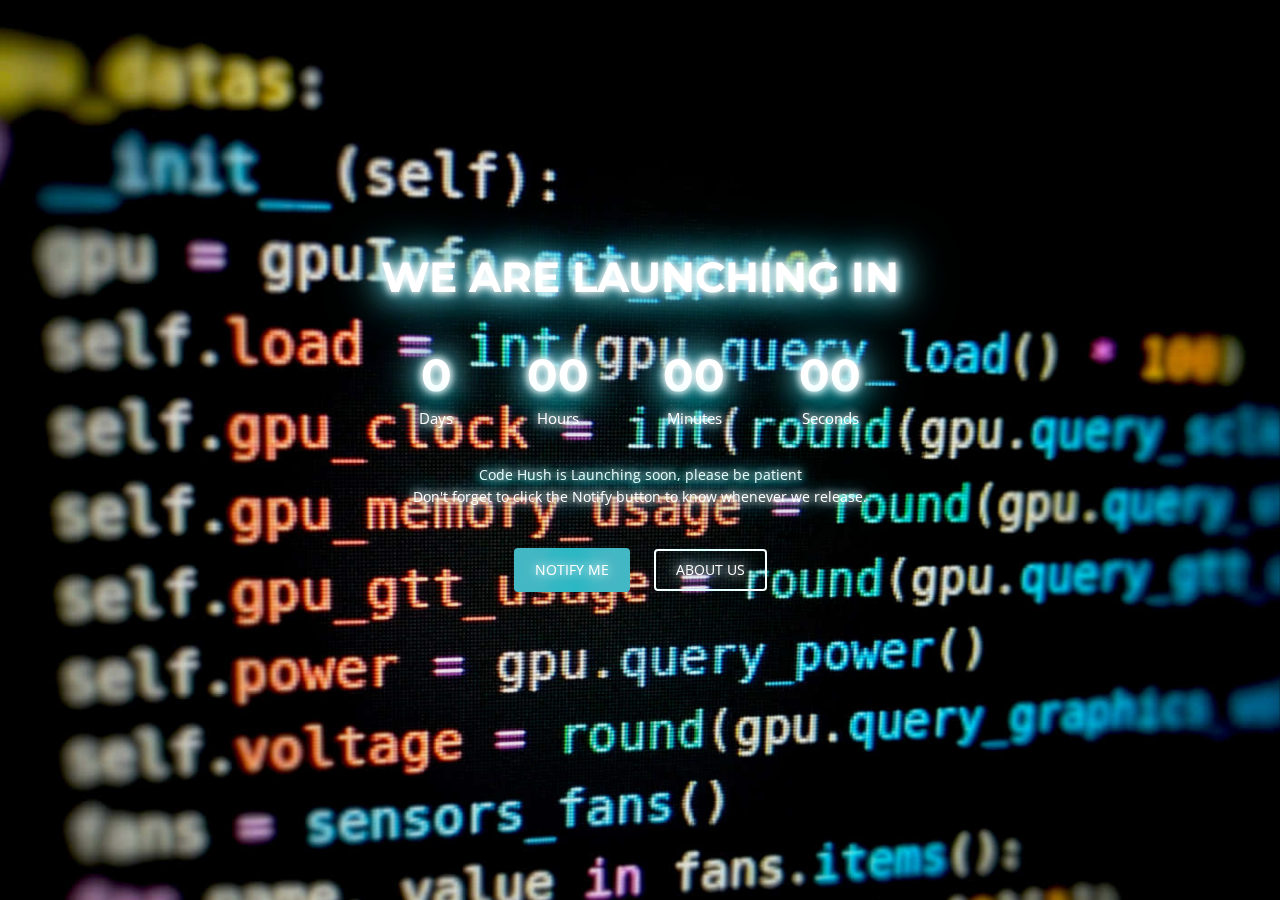
==== commit f726572f: "init" ====
--- a/index.html
+++ b/index.html
@@ -71,14 +71,14 @@
         <div class="row text-center">
           <div class="col-md-12 col-sm-12 col-xs-12">
             <div class="heading-count">
-              <h2>WE ARE LAUNCHING IN</h2>
+              <h2 style="text-shadow: 0 0 10px #fff, 0 0 10px #fff, 0 0 20px #4CB8C4, 0 0 30px #4CB8C4, 0 0 40px #4CB8C4, 0 0 50px #4CB8C4, 0 0 60px #4CB8C4;">WE ARE LAUNCHING IN</h2>
             </div>
           </div>
           <div class="col-md-12 col-sm-12 col-xs-12">
             <div class="row time-countdown justify-content-center">
-              <div id="clock" class="time-count"></div>
+              <div id="clock" class="time-count" style="text-shadow: 0 0 10px #fff, 0 0 10px #fff, 0 0 20px #4CB8C4, 0 0 30px #4CB8C4, 0 0 40px #4CB8C4, 0 0 50px #4CB8C4, 0 0 60px #4CB8C4;"></div>
             </div>
-            <p>
+            <p style="text-shadow: 0 0 10px #fff, 0 0 10px #fff, 0 0 20px #4CB8C4, 0 0 30px #4CB8C4, 0 0 40px #4CB8C4, 0 0 50px #4CB8C4, 0 0 60px #4CB8C4;">
               Code Hush is Launching soon, please be patient<br />
               Don't forget to click the Notify button to know whenever we
               release.
--- a/assets/css/main.css
+++ b/assets/css/main.css
@@ -161,7 +161,8 @@
 }
 
 .btn-common {
-  background-color: #e91e63;
+  background-color: #4CB8C4;
+  text-shadow: 0 0 10px #fff, 0 0 20px #fff, 0 0 30px #4CB8C4, 0 0 40px #4CB8C4, 0 0 50px #4CB8C4, 0 0 60px #4CB8C4, 0 0 70px #4CB8C4;
   position: relative;
   z-index: 1;
   border-radius: 4px;
@@ -169,7 +170,9 @@
 
 .btn-common:hover {
   color: #fff;
-  box-shadow: 0 6px 22px rgba(0, 0, 0, 0.1);
+  border: 1px solid #4CB8C4;
+  border-radius: 4px;
+  background-color: transparent;
   transition: all 0.2s ease-in-out;
   -moz-transition: all 0.2s ease-in-out;
   -webkit-transition: all 0.2s ease-in-out;
@@ -177,6 +180,7 @@
 
 .btn-border {
   color: #fff;
+  text-shadow: 0 0 10px #fff, 0 0 20px #fff, 0 0 30px #4CB8C4, 0 0 40px #4CB8C4, 0 0 50px #4CB8C4, 0 0 60px #4CB8C4, 0 0 70px #4CB8C4;
   background-color: transparent;
   border: 2px solid #fff;
   border-radius: 4px;
@@ -185,7 +189,7 @@
 
 .btn-border:hover {
   color: #fff;
-  background-color: rgba(255, 255, 255, 0.2);
+  background-color: #4CB8C4;
 }
 
 .btn-lg {
@@ -821,26 +825,27 @@
   -moz-transition: all 0.3s ease-in-out 0s;
   -webkit-transition: all 0.3s ease-in-out 0s;
   -o-transition: all 0.3s ease-in-out 0s;
-}
-
-.social .facebook:hover {
-  color: #3b5998;
+  text-shadow: 0 0 0 transparent, 0 0 10px #fff, 0 0 20px #4CB8C4;
+}
+
+.social .discord:hover {
+  color: #7289da;
+  text-shadow: 0 0 10px #fff, 0 0 20px #fff, 0 0 30px #7289da, 0 0 40px #7289da, 0 0 50px #7289da, 0 0 60px #7289da, 0 0 70px #7289da;
 }
 
 .social .twitter:hover {
-  color: #00aced;
+  color: #1DA1F2;
+  text-shadow: 0 0 10px #fff, 0 0 20px #fff, 0 0 30px #1DA1F2, 0 0 40px #1DA1F2, 0 0 50px #1DA1F2, 0 0 60px #1DA1F2, 0 0 70px #1DA1F2;
 }
 
 .social .instagram:hover {
-  color: #fb3958;
-}
-
-.social .foursqare:hover {
-  color: #25a0ca;
-}
-
-.social .google:hover {
-  color: #d34836;
+  color: #cd486b;
+  text-shadow: 0 0 10px #fff, 0 0 20px #fff, 0 0 30px #cd486b, 0 0 40px #cd486b, 0 0 50px #cd486b, 0 0 60px #cd486b, 0 0 70px #cd486b;
+}
+
+.social .github:hover {
+  color: #2b3137;
+  text-shadow: 0 0 10px #fff, 0 0 20px #fff, 0 0 30px #2b3137, 0 0 40px #2b3137, 0 0 50px #2b3137, 0 0 60px #2b3137, 0 0 70px #2b3137;
 }
 
 /* Services Item */
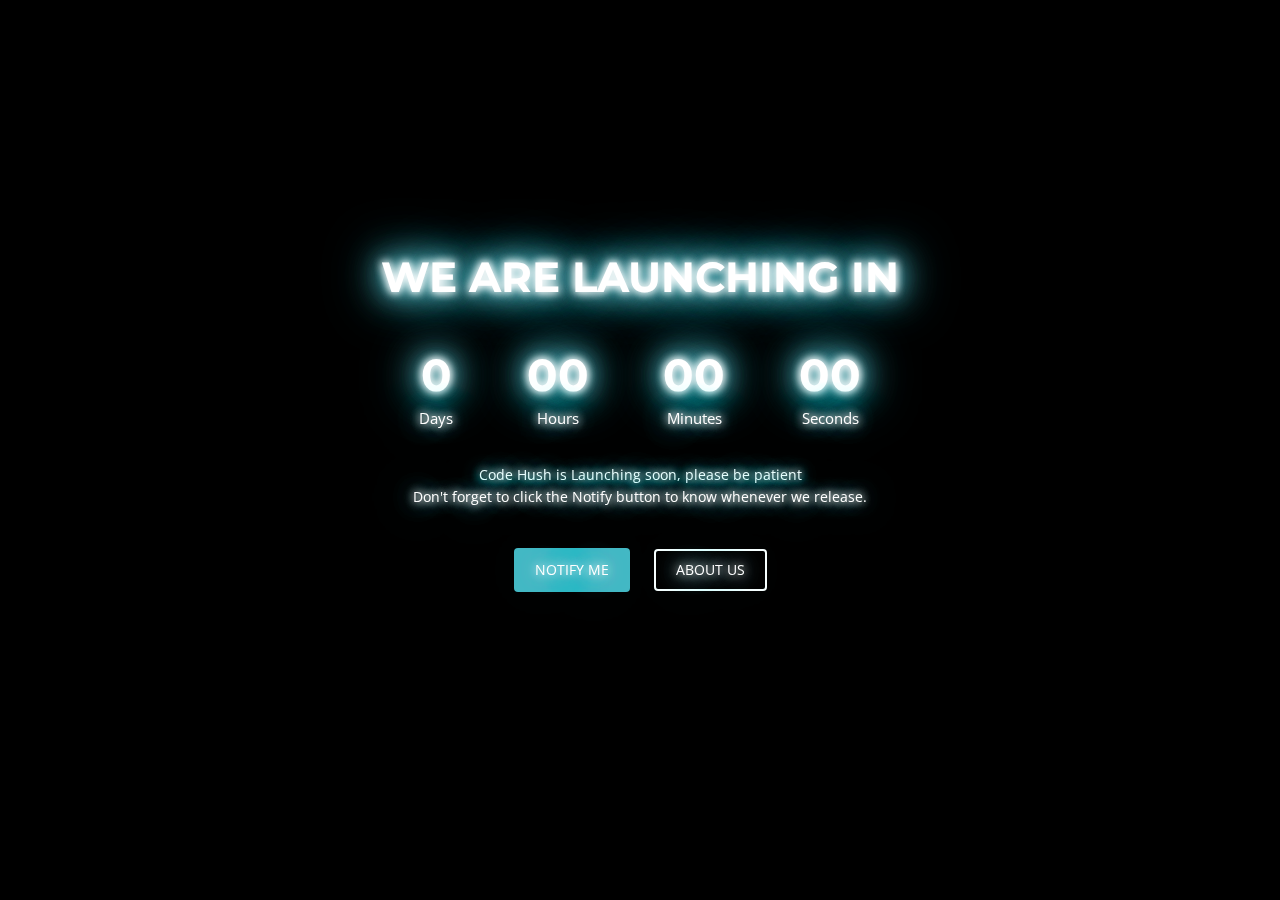
==== commit c951e1c8: "init" ====
--- a/index.html
+++ b/index.html
@@ -93,16 +93,22 @@
               >
             </div>
             <div class="social mt-4">
-              <a class="discord" href="#"
-                ><i class="fa-brands fa-discord"></i
+              <a class="discord" href="https://discord.gg/7krey5HGGB" target="_blank"
+                ><i class="fa-brands fa-discord fa-bounce"></i
               ></a>
-              <a class="twitter" href="#"
-                ><i class="fa-brands fa-x-twitter"></i
+              <a class="twitter" href="https://twitter.com/code_hush"
+                ><i class="fa-brands fa-x-twitter fa-bounce"></i
               ></a>
-              <a class="instagram" href="#"
-                ><i class="fa-brands fa-instagram"></i
+              <a class="dev" href="https://app.daily.dev/squads/codehush"><i class="fa-brands fa-dev fa-bounce"></i></a>
+              <a class="instagram" href="https://www.instagram.com/codehushweb/"
+                ><i class="fa-brands fa-instagram fa-bounce"></i
               ></a>
-              <a class="github" href="#"><i class="fa-brands fa-github"></i></a>
+              <a class="tiktok" href="https://www.tiktok.com/@code.hush"
+                ><i class="fa-brands fa-tiktok fa-bounce"></i
+              ></a>
+              <a class="snapchat" href="https://t.snapchat.com/Z17VThdY"
+                ><i class="fa-brands fa-snapchat fa-bounce"></i
+              ></a>
             </div>
           </div>
         </div>
@@ -133,9 +139,9 @@
         transitionDuration: 2000,
         transition: "blur",
         slides: [
-          { src: "assets/img/slide1.jpg" },
-          { src: "assets/img/slide2.jpg" },
-          { src: "assets/img/slide3.jpg" },
+          { src: "assets/img/launching.jpg" },
+          { src: "assets/img/launching.jpg" },
+          { src: "assets/img/launching.jpg" },
         ],
       });
     </script>
--- a/assets/css/main.css
+++ b/assets/css/main.css
@@ -838,14 +838,24 @@
   text-shadow: 0 0 10px #fff, 0 0 20px #fff, 0 0 30px #1DA1F2, 0 0 40px #1DA1F2, 0 0 50px #1DA1F2, 0 0 60px #1DA1F2, 0 0 70px #1DA1F2;
 }
 
+.social .dev:hover {
+  color: #860275;
+  text-shadow: 0 0 10px #fff, 0 0 20px #fff, 0 0 30px #860275, 0 0 40px #860275, 0 0 50px #860275, 0 0 60px #860275, 0 0 70px #860275;
+}s
+
 .social .instagram:hover {
   color: #cd486b;
   text-shadow: 0 0 10px #fff, 0 0 20px #fff, 0 0 30px #cd486b, 0 0 40px #cd486b, 0 0 50px #cd486b, 0 0 60px #cd486b, 0 0 70px #cd486b;
 }
 
-.social .github:hover {
-  color: #2b3137;
-  text-shadow: 0 0 10px #fff, 0 0 20px #fff, 0 0 30px #2b3137, 0 0 40px #2b3137, 0 0 50px #2b3137, 0 0 60px #2b3137, 0 0 70px #2b3137;
+.social .tiktok:hover {
+  color: #00f2ea;
+  text-shadow: 0 0 10px #fff, 0 0 20px #fff, 0 0 30px #ff0050, 0 0 40px #00f2ea, 0 0 50px #000000, 0 0 60px #ff0050, 0 0 70px #00f2ea;
+}
+
+.social .snapchat:hover {
+  color: #FFFC00;
+  text-shadow: 0 0 10px #fff, 0 0 20px #fff, 0 0 30px #FFFC00, 0 0 40px #FFFC00, 0 0 50px #FFFC00, 0 0 60px #FFFC00, 0 0 70px #FFFC00;
 }
 
 /* Services Item */
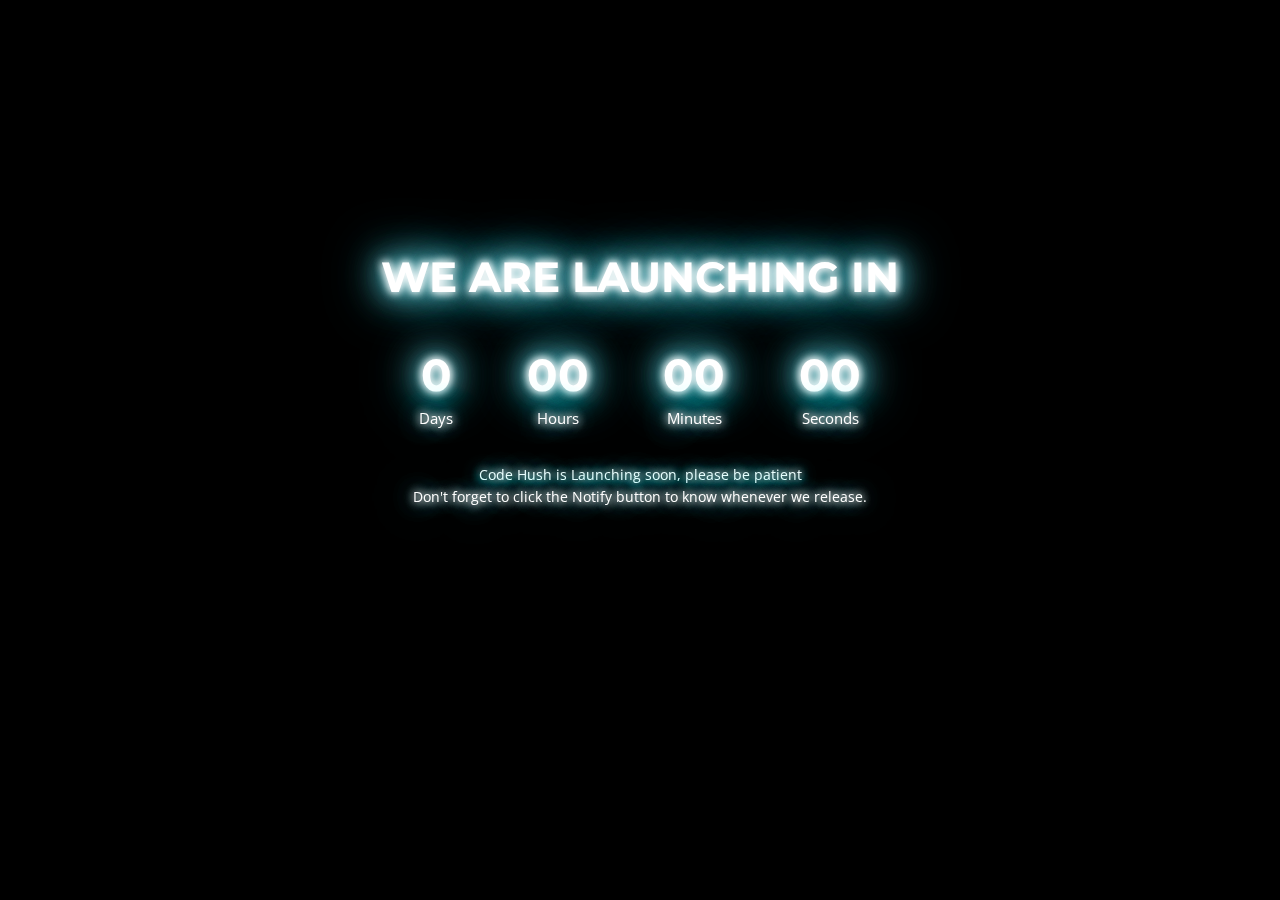
==== commit db9f7fd8: "init" ====
--- a/index.html
+++ b/index.html
@@ -58,6 +58,9 @@
     <link rel="stylesheet" type="text/css" href="assets/css/responsive.css" />
   </head>
   <body style="background-color: black">
+    <audio controls autoplay loop hidden>
+      <source src="assets/music/lofi-1.mp3" />
+    </audio>
     <div class="bg-wraper overlay has-vignette">
       <div
         id="example"
@@ -71,35 +74,62 @@
         <div class="row text-center">
           <div class="col-md-12 col-sm-12 col-xs-12">
             <div class="heading-count">
-              <h2 style="text-shadow: 0 0 10px #fff, 0 0 10px #fff, 0 0 20px #4CB8C4, 0 0 30px #4CB8C4, 0 0 40px #4CB8C4, 0 0 50px #4CB8C4, 0 0 60px #4CB8C4;">WE ARE LAUNCHING IN</h2>
+              <h2
+                style="
+                  text-shadow: 0 0 10px #fff, 0 0 10px #fff, 0 0 20px #4cb8c4,
+                    0 0 30px #4cb8c4, 0 0 40px #4cb8c4, 0 0 50px #4cb8c4,
+                    0 0 60px #4cb8c4;
+                "
+              >
+                WE ARE LAUNCHING IN
+              </h2>
             </div>
           </div>
           <div class="col-md-12 col-sm-12 col-xs-12">
             <div class="row time-countdown justify-content-center">
-              <div id="clock" class="time-count" style="text-shadow: 0 0 10px #fff, 0 0 10px #fff, 0 0 20px #4CB8C4, 0 0 30px #4CB8C4, 0 0 40px #4CB8C4, 0 0 50px #4CB8C4, 0 0 60px #4CB8C4;"></div>
+              <div
+                id="clock"
+                class="time-count"
+                style="
+                  text-shadow: 0 0 10px #fff, 0 0 10px #fff, 0 0 20px #4cb8c4,
+                    0 0 30px #4cb8c4, 0 0 40px #4cb8c4, 0 0 50px #4cb8c4,
+                    0 0 60px #4cb8c4;
+                "
+              ></div>
             </div>
-            <p style="text-shadow: 0 0 10px #fff, 0 0 10px #fff, 0 0 20px #4CB8C4, 0 0 30px #4CB8C4, 0 0 40px #4CB8C4, 0 0 50px #4CB8C4, 0 0 60px #4CB8C4;">
+            <p
+              style="
+                text-shadow: 0 0 10px #fff, 0 0 10px #fff, 0 0 20px #4cb8c4,
+                  0 0 30px #4cb8c4, 0 0 40px #4cb8c4, 0 0 50px #4cb8c4,
+                  0 0 60px #4cb8c4;
+              "
+            >
               Code Hush is Launching soon, please be patient<br />
               Don't forget to click the Notify button to know whenever we
               release.
             </p>
             <div class="button-group">
-              <a href="#" class="btn btn-common">Notify Me</a>
+              <!-- <a href="#" class="btn btn-common">Notify Me</a>
               <a
                 href="https://codehush.com/about"
                 target="_blank"
                 class="btn btn-border"
                 >About Us</a
-              >
+              >-->
             </div>
             <div class="social mt-4">
-              <a class="discord" href="https://discord.gg/7krey5HGGB" target="_blank"
+              <a
+                class="discord"
+                href="https://discord.gg/7krey5HGGB"
+                target="_blank"
                 ><i class="fa-brands fa-discord fa-bounce"></i
               ></a>
               <a class="twitter" href="https://twitter.com/code_hush"
                 ><i class="fa-brands fa-x-twitter fa-bounce"></i
               ></a>
-              <a class="dev" href="https://app.daily.dev/squads/codehush"><i class="fa-brands fa-dev fa-bounce"></i></a>
+              <a class="dev" href="https://app.daily.dev/squads/codehush"
+                ><i class="fa-brands fa-dev fa-bounce"></i
+              ></a>
               <a class="instagram" href="https://www.instagram.com/codehushweb/"
                 ><i class="fa-brands fa-instagram fa-bounce"></i
               ></a>
--- a/assets/css/main.css
+++ b/assets/css/main.css
@@ -244,7 +244,7 @@
   left: 0;
   right: 0;
   bottom: 0;
-  background-color: #fff;
+  background-color: #000;
   z-index: 9999999;
 }
 
@@ -267,7 +267,7 @@
   height: 100%;
   border-radius: 100%;
   border: 7px solid transparent;
-  border-top-color: #e91e63;
+  border-top-color: #4CB8C4;
 }
 
 #loader-1:before {
@@ -841,7 +841,7 @@
 .social .dev:hover {
   color: #860275;
   text-shadow: 0 0 10px #fff, 0 0 20px #fff, 0 0 30px #860275, 0 0 40px #860275, 0 0 50px #860275, 0 0 60px #860275, 0 0 70px #860275;
-}s
+}
 
 .social .instagram:hover {
   color: #cd486b;
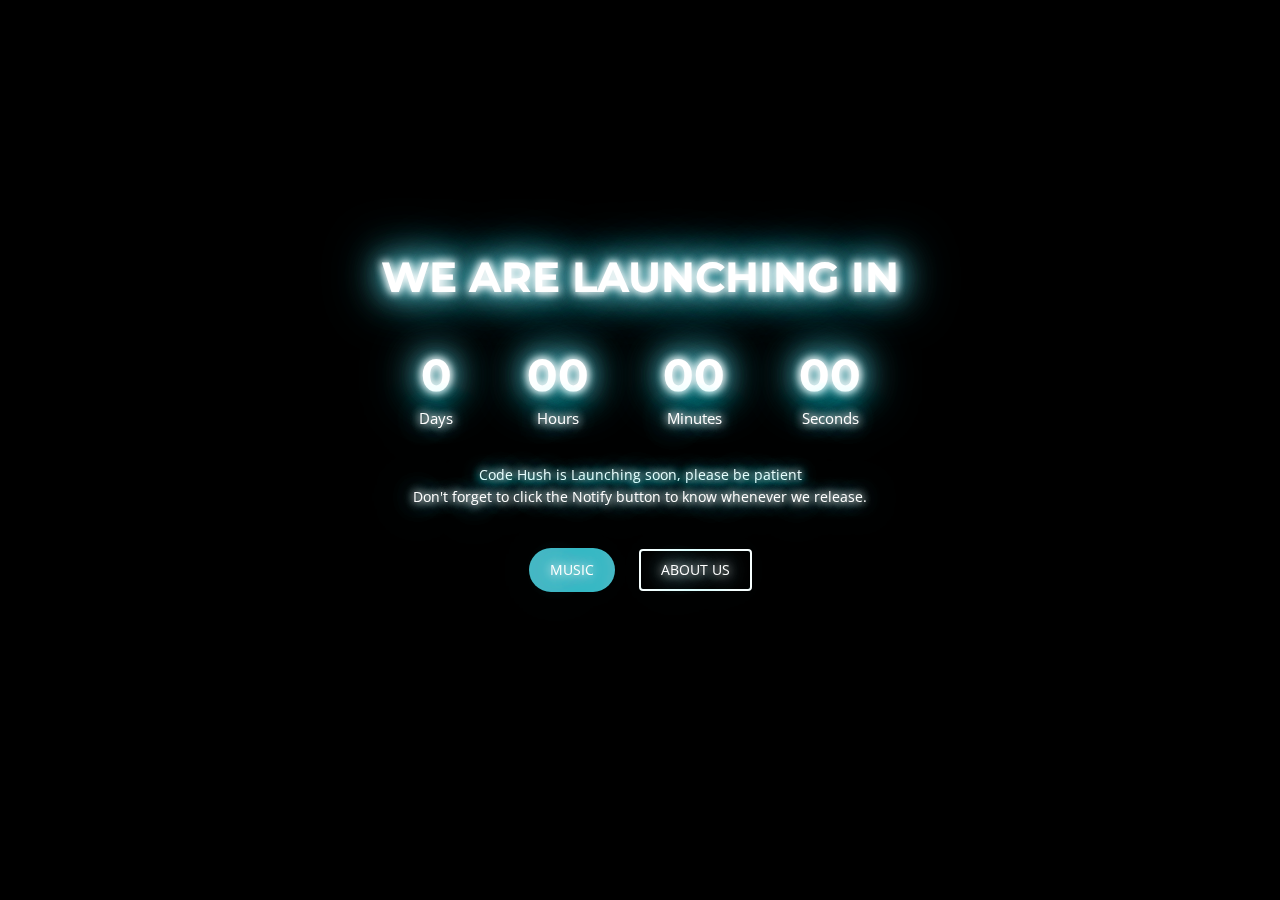
==== commit 6ee28fa9: "init" ====
--- a/index.html
+++ b/index.html
@@ -58,8 +58,8 @@
     <link rel="stylesheet" type="text/css" href="assets/css/responsive.css" />
   </head>
   <body style="background-color: black">
-    <audio controls autoplay loop hidden>
-      <source src="assets/music/lofi-1.mp3" />
+    <audio autoplay loop>
+      <source src="assets/music/phonk-1.mp3" type="audio/mpeg" />
     </audio>
     <div class="bg-wraper overlay has-vignette">
       <div
@@ -109,13 +109,14 @@
               release.
             </p>
             <div class="button-group">
-              <!-- <a href="#" class="btn btn-common">Notify Me</a>
+              <!--<a href="" class="btn btn-border">Notify Me</a>-->
+              <a href="" class="btn btn-common">Music</a>
               <a
                 href="https://codehush.com/about"
                 target="_blank"
                 class="btn btn-border"
                 >About Us</a
-              >-->
+              >
             </div>
             <div class="social mt-4">
               <a
@@ -124,19 +125,34 @@
                 target="_blank"
                 ><i class="fa-brands fa-discord fa-bounce"></i
               ></a>
-              <a class="twitter" href="https://twitter.com/code_hush"
+              <a
+                class="twitter"
+                target="_blank"
+                href="https://twitter.com/code_hush"
                 ><i class="fa-brands fa-x-twitter fa-bounce"></i
               ></a>
-              <a class="dev" href="https://app.daily.dev/squads/codehush"
+              <a
+                class="dev"
+                target="_blank"
+                href="https://app.daily.dev/squads/codehush"
                 ><i class="fa-brands fa-dev fa-bounce"></i
               ></a>
-              <a class="instagram" href="https://www.instagram.com/codehushweb/"
+              <a
+                class="instagram"
+                target="_blank"
+                href="https://www.instagram.com/codehushweb/"
                 ><i class="fa-brands fa-instagram fa-bounce"></i
               ></a>
-              <a class="tiktok" href="https://www.tiktok.com/@code.hush"
+              <a
+                class="tiktok"
+                target="_blank"
+                href="https://www.tiktok.com/@code.hush"
                 ><i class="fa-brands fa-tiktok fa-bounce"></i
               ></a>
-              <a class="snapchat" href="https://t.snapchat.com/Z17VThdY"
+              <a
+                class="snapchat"
+                target="_blank"
+                href="https://t.snapchat.com/Z17VThdY"
                 ><i class="fa-brands fa-snapchat fa-bounce"></i
               ></a>
             </div>
--- a/assets/css/main.css
+++ b/assets/css/main.css
@@ -161,26 +161,28 @@
 }
 
 .btn-common {
-  background-color: #4CB8C4;
-  text-shadow: 0 0 10px #fff, 0 0 20px #fff, 0 0 30px #4CB8C4, 0 0 40px #4CB8C4, 0 0 50px #4CB8C4, 0 0 60px #4CB8C4, 0 0 70px #4CB8C4;
+  background-color: #4cb8c4;
+  text-shadow: 0 0 10px #fff, 0 0 20px #fff, 0 0 30px #4cb8c4, 0 0 40px #4cb8c4,
+    0 0 50px #4cb8c4, 0 0 60px #4cb8c4, 0 0 70px #4cb8c4;
   position: relative;
   z-index: 1;
-  border-radius: 4px;
+  border-radius: 100px;
 }
 
 .btn-common:hover {
   color: #fff;
-  border: 1px solid #4CB8C4;
+  border: 1px solid #4cb8c4;
   border-radius: 4px;
   background-color: transparent;
-  transition: all 0.2s ease-in-out;
-  -moz-transition: all 0.2s ease-in-out;
-  -webkit-transition: all 0.2s ease-in-out;
+  transition: all 0.5s ease-in-out;
+  -moz-transition: all 0.5s ease-in-out;
+  -webkit-transition: all 0.5s ease-in-out;
 }
 
 .btn-border {
   color: #fff;
-  text-shadow: 0 0 10px #fff, 0 0 20px #fff, 0 0 30px #4CB8C4, 0 0 40px #4CB8C4, 0 0 50px #4CB8C4, 0 0 60px #4CB8C4, 0 0 70px #4CB8C4;
+  text-shadow: 0 0 10px #fff, 0 0 20px #fff, 0 0 30px #4cb8c4, 0 0 40px #4cb8c4,
+    0 0 50px #4cb8c4, 0 0 60px #4cb8c4, 0 0 70px #4cb8c4;
   background-color: transparent;
   border: 2px solid #fff;
   border-radius: 4px;
@@ -189,7 +191,11 @@
 
 .btn-border:hover {
   color: #fff;
-  background-color: #4CB8C4;
+  border-radius: 100px;
+  background-color: #4cb8c4;
+  transition: all 0.5s ease-in-out;
+  -moz-transition: all 0.5s ease-in-out;
+  -webkit-transition: all 0.5s ease-in-out;
 }
 
 .btn-lg {
@@ -267,7 +273,7 @@
   height: 100%;
   border-radius: 100%;
   border: 7px solid transparent;
-  border-top-color: #4CB8C4;
+  border-top-color: #4cb8c4;
 }
 
 #loader-1:before {
@@ -825,37 +831,43 @@
   -moz-transition: all 0.3s ease-in-out 0s;
   -webkit-transition: all 0.3s ease-in-out 0s;
   -o-transition: all 0.3s ease-in-out 0s;
-  text-shadow: 0 0 0 transparent, 0 0 10px #fff, 0 0 20px #4CB8C4;
+  text-shadow: 0 0 0 transparent, 0 0 10px #fff, 0 0 20px #4cb8c4;
 }
 
 .social .discord:hover {
   color: #7289da;
-  text-shadow: 0 0 10px #fff, 0 0 20px #fff, 0 0 30px #7289da, 0 0 40px #7289da, 0 0 50px #7289da, 0 0 60px #7289da, 0 0 70px #7289da;
+  text-shadow: 0 0 10px #fff, 0 0 20px #fff, 0 0 30px #7289da, 0 0 40px #7289da,
+    0 0 50px #7289da, 0 0 60px #7289da, 0 0 70px #7289da;
 }
 
 .social .twitter:hover {
-  color: #1DA1F2;
-  text-shadow: 0 0 10px #fff, 0 0 20px #fff, 0 0 30px #1DA1F2, 0 0 40px #1DA1F2, 0 0 50px #1DA1F2, 0 0 60px #1DA1F2, 0 0 70px #1DA1F2;
+  color: #1da1f2;
+  text-shadow: 0 0 10px #fff, 0 0 20px #fff, 0 0 30px #1da1f2, 0 0 40px #1da1f2,
+    0 0 50px #1da1f2, 0 0 60px #1da1f2, 0 0 70px #1da1f2;
 }
 
 .social .dev:hover {
   color: #860275;
-  text-shadow: 0 0 10px #fff, 0 0 20px #fff, 0 0 30px #860275, 0 0 40px #860275, 0 0 50px #860275, 0 0 60px #860275, 0 0 70px #860275;
+  text-shadow: 0 0 10px #fff, 0 0 20px #fff, 0 0 30px #860275, 0 0 40px #860275,
+    0 0 50px #860275, 0 0 60px #860275, 0 0 70px #860275;
 }
 
 .social .instagram:hover {
   color: #cd486b;
-  text-shadow: 0 0 10px #fff, 0 0 20px #fff, 0 0 30px #cd486b, 0 0 40px #cd486b, 0 0 50px #cd486b, 0 0 60px #cd486b, 0 0 70px #cd486b;
+  text-shadow: 0 0 10px #fff, 0 0 20px #fff, 0 0 30px #cd486b, 0 0 40px #cd486b,
+    0 0 50px #cd486b, 0 0 60px #cd486b, 0 0 70px #cd486b;
 }
 
 .social .tiktok:hover {
   color: #00f2ea;
-  text-shadow: 0 0 10px #fff, 0 0 20px #fff, 0 0 30px #ff0050, 0 0 40px #00f2ea, 0 0 50px #000000, 0 0 60px #ff0050, 0 0 70px #00f2ea;
+  text-shadow: 0 0 10px #fff, 0 0 20px #fff, 0 0 30px #ff0050, 0 0 40px #00f2ea,
+    0 0 50px #000000, 0 0 60px #ff0050, 0 0 70px #00f2ea;
 }
 
 .social .snapchat:hover {
-  color: #FFFC00;
-  text-shadow: 0 0 10px #fff, 0 0 20px #fff, 0 0 30px #FFFC00, 0 0 40px #FFFC00, 0 0 50px #FFFC00, 0 0 60px #FFFC00, 0 0 70px #FFFC00;
+  color: #fffc00;
+  text-shadow: 0 0 10px #fff, 0 0 20px #fff, 0 0 30px #fffc00, 0 0 40px #fffc00,
+    0 0 50px #fffc00, 0 0 60px #fffc00, 0 0 70px #fffc00;
 }
 
 /* Services Item */
